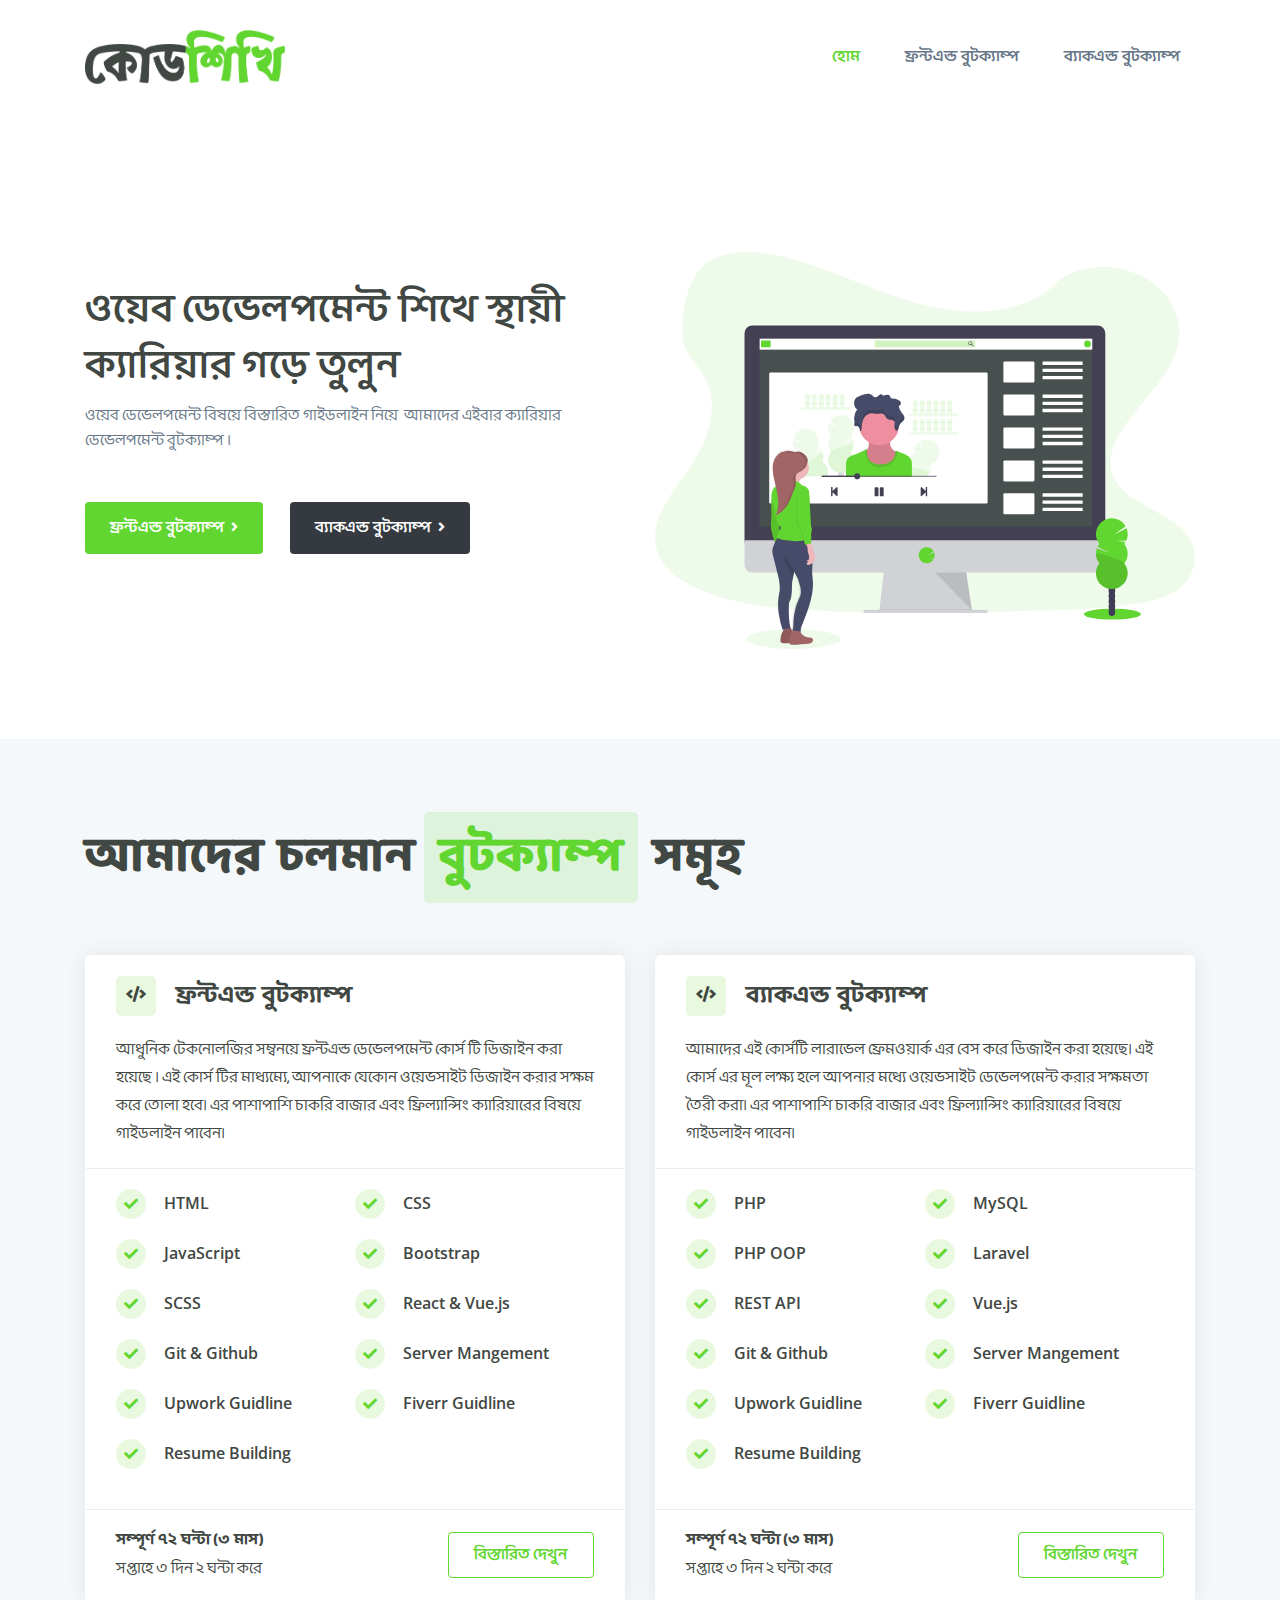
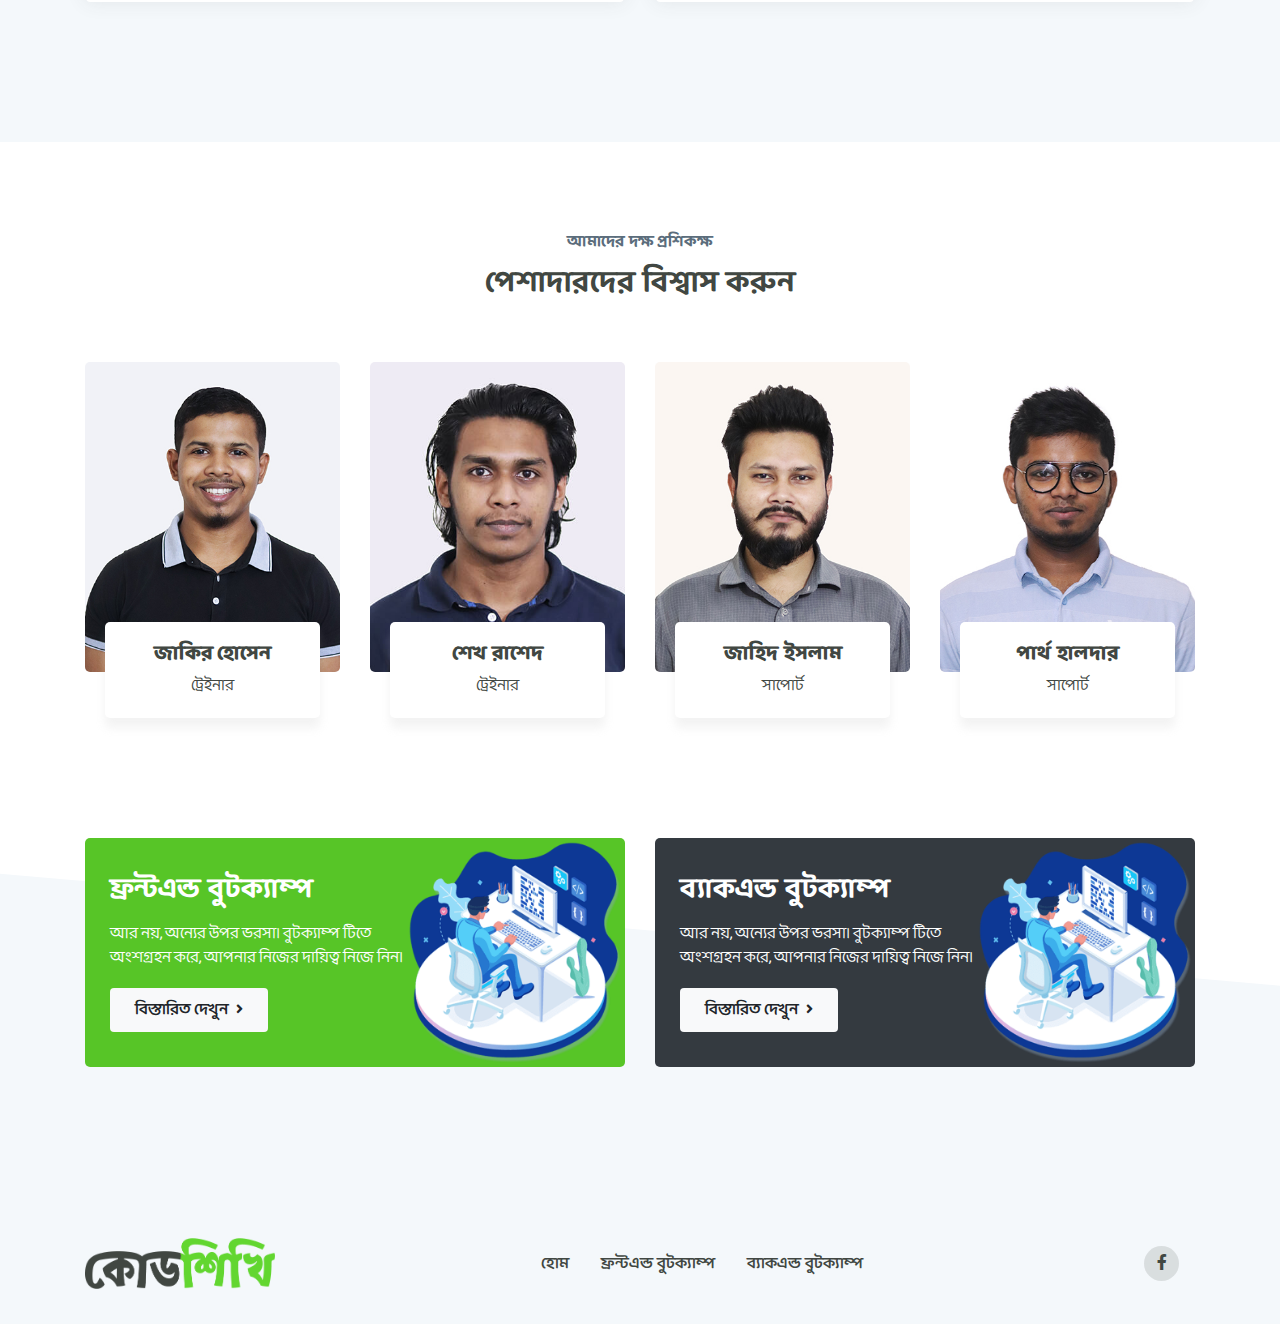
==== index.html @ a8622613 "fix footer and features section resposive" ====
<!DOCTYPE html>
<html lang="en">

<head>
    <meta charset="UTF-8">
    <meta name="viewport" content="width=device-width, initial-scale=1.0">
    <title> কোডশিখি - ক্যারিয়ার ডেভেলপমেন্ট বুটক্যাম্প </title>
    <!-- Fontawesome -->
    <link rel="stylesheet" href="assets/css/all.min.css">
    <!-- Bootstrap -->
    <link rel="stylesheet" href="assets/css/bootstrap.min.css">
    <!-- Main css -->
    <link rel="stylesheet" href="assets/css/main.css">
</head>

<body>
    <!-- header section start  -->
    <header class="header">
        <div class="container">
            <div class="row align-items-center">
                <div class="col-xl-12">
                    <nav class="navbar navbar-expand-lg navbar-light">
                        <a class="navbar-brand" href="index.html"><img src="assets/images/logo.png" alt="logo"></a>
                        <button class="navbar-toggler" type="button" data-toggle="collapse"
                            data-target="#navbarSupportedContent" aria-controls="navbarSupportedContent"
                            aria-expanded="false" aria-label="Toggle navigation">
                            <span class="navbar-toggler-icon"></span>
                        </button>

                        <div class="collapse navbar-collapse" id="navbarSupportedContent">
                            <ul class="navbar-nav nav ml-auto">
                                <li class="nav-item">
                                    <a class="nav-link active" href="index.html">হোম
                                    </a>
                                </li>
                                <li class="nav-item">
                                    <a class="nav-link" href="frontend-bootcamp.html">ফ্রন্টএন্ড বুটক্যাম্প</a>
                                </li>
                                <li class="nav-item">
                                    <a class="nav-link" href="backend-bootcamp.html">ব্যাকএন্ড বুটক্যাম্প</a>
                                </li>
                            </ul>
                        </div>
                    </nav>
                </div>
            </nav>
        </div>
    </header>
    <!-- header section end  -->

    <!-- banner section start  -->
    <section class="banner">
        <div class="container">
            <div class="row align-items-center">
                <div class="col-md-6  order-2 order-md-0">
                    <div class="banner__content">
                        <h1 class="banner__heading"> ওয়েব ডেভেলপমেন্ট শিখে স্থায়ী ক্যারিয়ার গড়ে তুলুন </h1>
                        <p class="banner__pra">
                            ওয়েব ডেভেলপমেন্ট বিষয়ে বিস্তারিত গাইডলাইন নিয়ে ‍ আমাদের ‍এইবার ক্যারিয়ার ডেভেলপমেন্ট
                            বুটক্যাম্প ।
                        </p>
                        <div class="banner__button mt-5 mb-2">
                            <a class="btn btn-primary btn-wide mr-4 mb-2" href="frontend-bootcamp.html">ফ্রন্টএন্ড বুটক্যাম্প <i class="fas fa-angle-right fa-sm ml-1"></i></a>
                            <a class="btn btn-dark btn-wide mb-2" href="backend-bootcamp.html"> ব্যাকএন্ড বুটক্যাম্প <i class="fas fa-angle-right fa-sm ml-1"></i></a>
                        </div>
                        <!-- <span class="banner__small">Start free trial. * No credit card required.</span> -->
                    </div>
                </div>
                <div class="col-md-6 order-1 order-md-0">
                    <div class="banner__image mt-5">
                        <img src="assets/images/banner.svg" alt="Bannr_image" class=" img-fluid">
                    </div>
                </div>
            </div>
        </div>
    </section>
    <!-- banner section end  -->

    <!-- Bootcamps section start -->
    <section class="bootcamp bg-light-gray">
        <div class="container">
            <div class="row">
                <div class="col-12">
                    <div class="section____info">
                        <h2 class="heading-title">আমাদের চলমান <span>বুটক্যাম্প</span> সমূহ</h2>
                    </div>
                </div>
            </div>
            <div class="row">
                <div class="col-12 col-sm-12 col-md-6">
                    <div class="bootcamp-block">
                        <div class="header">
                            <div class="title">
                                <div class="icon"> <i class="fas fa-code"></i> </div>
                                <p>ফ্রন্টএন্ড বুটক্যাম্প </p>
                            </div>
                            <p> আধুনিক টেকনোলজির সম্বনয়ে ফ্রন্টএন্ড ডেভেলপমেন্ট কোর্স টি ডিজাইন করা হয়েছে । এই কোর্স টির মাধ্যম্যে,  আপনাকে যেকোন ওয়েভসাইট ডিজাইন করার সক্ষম করে তোলা হবে। এর পাশাপাশি চাকরি বাজার এবং ফ্রিল্যান্সিং ক্যারিয়ারের বিষয়ে গাইডলাইন পাবেন।  </p>
                        </div>
                        <div class="body">
                            <!-- <p class="headline"> আপনি যা যা শিখবেন </p> -->
                            <ul class="check-list">
                                <li>
                                    <i class="fas fa-check"></i>
                                    <p> HTML </p>
                                </li>
                                <li>
                                    <i class="fas fa-check"></i>
                                    <p> CSS </p>
                                </li>
                                <li>
                                    <i class="fas fa-check"></i>
                                    <p> JavaScript </p>
                                </li>
                                <li>
                                    <i class="fas fa-check"></i>
                                    <p> Bootstrap </p>
                                </li>
                                <li>
                                    <i class="fas fa-check"></i>
                                    <p> SCSS </p>
                                </li>
                                <li>
                                    <i class="fas fa-check"></i>
                                    <p> React & Vue.js </p>
                                </li>
                                <li>
                                    <i class="fas fa-check"></i>
                                    <p> Git & Github </p>
                                </li>
                                <li>
                                    <i class="fas fa-check"></i>
                                    <p> Server Mangement </p>
                                </li>
                                <li>
                                    <i class="fas fa-check"></i>
                                    <p> Upwork Guidline </p>
                                </li>
                                <li>
                                    <i class="fas fa-check"></i>
                                    <p> Fiverr Guidline </p>
                                </li>
                                <li>
                                    <i class="fas fa-check"></i>
                                    <p> Resume Building </p>
                                </li>
                            </ul>
                        </div>
                        <div class="footer">
                            <div class="info">
                                <h5>সম্পূর্ণ ৭২ ঘন্টা (৩ মাস)</h5>
                                <p>সপ্তাহে ৩ দিন ২ ঘন্টা করে</p>
                            </div>
                            <a class="btn btn-primary btn-outline-primary" href="frontend-bootcamp.html"> বিস্তারিত দেখুন </a>
                        </div>
                    </div>
                </div>
                <div class="col-12 col-sm-12 col-md-6">
                    <div class="bootcamp-block">
                        <div class="header">
                            <div class="title">
                                <div class="icon"> <i class="fas fa-code"></i> </div>
                                <p> ব্যাকএন্ড বুটক্যাম্প </p>
                            </div>
                            <p> আমাদের এই কোর্সটি লারাভেল ফ্রেমওয়ার্ক এর বেস করে ডিজাইন করা হয়েছে। এই কোর্স এর মূল লক্ষ্য হলে আপনার মধ্যে ওয়েভসাইট ডেভেলপমেন্ট করার সক্ষমতা তৈরী করা। এর পাশাপাশি চাকরি বাজার এবং ফ্রিল্যান্সিং ক্যারিয়ারের বিষয়ে গাইডলাইন পাবেন। </p>
                        </div>
                        <div class="body">
                            <!-- <p class="headline"> আপনি যা যা শিখবেন </p> -->
                            <ul class="check-list">
                                <li>
                                    <i class="fas fa-check"></i>
                                    <p> PHP </p>
                                </li>
                                <li>
                                    <i class="fas fa-check"></i>
                                    <p> MySQL </p>
                                </li>
                                <li>
                                    <i class="fas fa-check"></i>
                                    <p> PHP OOP </p>
                                </li>
                                <li>
                                    <i class="fas fa-check"></i>
                                    <p> Laravel </p>
                                </li>
                                <li>
                                    <i class="fas fa-check"></i>
                                    <p> REST API </p>
                                </li>
                                <li>
                                    <i class="fas fa-check"></i>
                                    <p> Vue.js </p>
                                </li>
                                <li>
                                    <i class="fas fa-check"></i>
                                    <p> Git & Github </p>
                                </li>
                                <li>
                                    <i class="fas fa-check"></i>
                                    <p> Server Mangement </p>
                                </li>
                                <li>
                                    <i class="fas fa-check"></i>
                                    <p> Upwork Guidline </p>
                                </li>
                                <li>
                                    <i class="fas fa-check"></i>
                                    <p> Fiverr Guidline </p>
                                </li>
                                <li>
                                    <i class="fas fa-check"></i>
                                    <p> Resume Building </p>
                                </li>
                            </ul>
                        </div>
                        <div class="footer">
                            <div class="info">
                                <h5>সম্পূর্ণ ৭২ ঘন্টা (৩ মাস)</h5>
                                <p>সপ্তাহে ৩ দিন ২ ঘন্টা করে</p>
                            </div>
                            <a class="btn btn-primary btn-outline-primary" href="backend-bootcamp.html"> বিস্তারিত দেখুন </a>
                        </div>
                    </div>
                </div>
            </div>
        </div>
    </section>
    <!-- Bootcamps section end -->

    <!-- Trainer section start -->
    <section class="trainer">
        <div class="container ">
            <div class="row">
                <div class="col-12">
                    <div class="trainer-title text-center">
                        <h6> আমাদের দক্ষ প্রশিকক্ষ</h6>
                        <h4> পেশাদারদের বিশ্বাস করুন </h4>
                    </div>
                </div>
            </div>
            <div class="row">
                <div class="col-12 col-sm-6 col-md-6 col-lg-3">
                    <div class="trainer-area">
                        <div class="trainer-area__image">
                            <img src="assets/images/team/Zakir.jpg" alt="trainer" class="img-fluid">
                        </div>
                        <div class="trainer-area__info text-center">
                            <h5>জাকির হোসেন</h5>
                            <p>ট্রেইনার</p>
                        </div>
                    </div>
                </div>
                <div class="col-12 col-sm-6 col-md-6 col-lg-3">
                    <div class="trainer-area">
                        <div class="trainer-area__image">
                            <img src="assets/images/team/Rashed.jpg" alt="trainer" class="img-fluid">
                        </div>
                        <div class="trainer-area__info text-center">
                            <h5>শেখ রাশেদ</h5>
                            <p>ট্রেইনার</p>
                        </div>
                    </div>
                </div>
                <div class="col-12 col-sm-6 col-md-6 col-lg-3">
                    <div class="trainer-area">
                        <div class="trainer-area__image">
                            <img src="assets/images/team/jahid.jpg" alt="support" class="img-fluid">
                        </div>
                        <div class="trainer-area__info text-center">
                            <h5>জাহিদ ইসলাম</h5>
                            <p>সাপোর্ট</p>
                        </div>
                    </div>
                </div>
                <div class="col-12 col-sm-6 col-md-6 col-lg-3">
                    <div class="trainer-area">
                        <div class="trainer-area__image">
                            <img src="assets/images/team/Partho.jpg" alt="support" class="img-fluid">
                        </div>
                        <div class="trainer-area__info text-center">
                            <h5>পার্থ হালদার</h5>
                            <p>সাপোর্ট</p>
                        </div>
                    </div>
                </div>
            </div>
        </div>
    </section>
    <!-- Trainer section end -->
    
    <div class="skew-shape bg-light-gray">
        <!-- call to action section start -->
        <section class="call-action absolute p-0">
            <div class="container ">
                <div class="row">
                    <div class="col-lg-6">
                        <div class="call-to-action bg-primary" style="background-image: url(assets/images/call.png);">
                            <div class="call-to-action__title">
                                <h4> ফ্রন্টএন্ড বুটক্যাম্প </h4>
                            </div>
                            <div class="call-to-action__text">
                                <p> আর নয়, অন্যের উপর ভরসা। বুটক্যাম্প টিতে অংশগ্রহন করে, আপনার নিজের দায়িত্ব নিজে নিন। </p>
                            </div>
                            <div class="call-to-action__button">
                                <a href="#" class="btn btn-light"> বিস্তারিত দেখুন
                                    <i class="fas fa-angle-right fa-sm ml-1"></i>
                                </a>
                            </div>
                        </div>
                    </div>
                    <div class="col-lg-6">
                        <div class="call-to-action bg-dark"
                            style="background-image: url(assets/images/call.png);">
                            <div class="call-to-action__title">
                                <h4>ব্যাকএন্ড বুটক্যাম্প</h4>
                            </div>
                            <div class="call-to-action__text">
                                <p> আর নয়, অন্যের উপর ভরসা। বুটক্যাম্প টিতে অংশগ্রহন করে, আপনার নিজের দায়িত্ব নিজে নিন। </p>
                            </div>
                            <div class="call-to-action__button">
                                <a href="#" class="btn btn-light">বিস্তারিত দেখুন
                                    <i class="fas fa-angle-right fa-sm ml-1"></i>
                                </a>
                            </div>
                        </div>
                    </div>
                </div>
            </div>
        </section>
        <!-- call to action section end -->

        <!-- footer section start -->
        <footer class="footer pt-400">
            <div class="container">
                <!-- start from here  -->
                <div class="d-flex justify-content-between align-items-center">
                    <!-- logo goes here -->
                    <div class="footer__logo">
                        <img src="assets/images/logo.png" alt="logo" class="img-fluid">
                    </div>
                    <!-- FOOTER MENU GOES HERE -->
                    <ul class="footer__menues mb-0">
                        <li><a href="index.html"> হোম </a></li>
                        <li><a href="frontend-bootcamp.html"> ফ্রন্টএন্ড বুটক্যাম্প </a> </li>
                        <li><a href="backend-bootcamp.html"> ব্যাকএন্ড বুটক্যাম্প </a> </li>
                    </ul>
                    <ul class="footer__social-icon ml-0">
                        <li><a href="#"><i class="fab fa-facebook-f"></i></a></li>
                    </ul>
                </div>
            </div>
        </footer>
        <!-- footer section end -->
    </div>

    <!-- All js Goes here -->
    <script src="assets/js/jquery-3.5.1.slim.min.js"></script>
    <script src="assets/js/popper.min.js"></script>
    <script src="assets/js/bootstrap.min.js"></script>
    <script src="assets/js/app.js"></script>
</body>

</html>
---- assets/css/main.css ----
@import url("https://fonts.googleapis.com/css2?family=Baloo+Da+2:wght@400;500;600;700;800&family=Open+Sans:wght@400;600;700;800&display=swap");
* {
  margin: 0;
  padding: 0;
  -webkit-box-sizing: border-box;
          box-sizing: border-box;
}

ul,
ol,
dl {
  list-style: none;
  margin: 0;
}

a, a:hover, a:active, a:focus {
  text-decoration: none;
}

button, button:hover,
.btn:hover,
input:hover, button:active,
.btn:active,
input:active, button:focus,
.btn:focus,
input:focus,
.btn,
input {
  border: none;
  outline: none;
  -webkit-box-shadow: none;
          box-shadow: none;
}

article,
aside,
details,
figcaption,
figure,
footer,
header,
hgroup,
menu,
nav,
section {
  display: block;
}

/**
 * 1. Remove the bottom border in Chrome 57- and Firefox 39-.
 * 2. Add the correct text decoration in Chrome, Edge, IE, Opera, and Safari.
 */
abbr[title] {
  border-bottom: none;
  /* 1 */
  text-decoration: underline;
  /* 2 */
  -webkit-text-decoration: underline dotted;
          text-decoration: underline dotted;
  /* 2 */
}

/*
 * Remove the text shadow on text selections (opinionated).
 * 1. Restore the coloring undone by defining the text shadow (opinionated).
 */
::-moz-selection {
  background-color: #b3d4fc;
  /* 1 */
  color: #000000;
  /* 1 */
  text-shadow: none;
}

::selection {
  background-color: #b3d4fc;
  /* 1 */
  color: #000000;
  /* 1 */
  text-shadow: none;
}

body {
  font-family: 'Baloo Da 2', cursive;
  font-weight: 400;
  color: #414742;
}

a, a:hover, a:active, a:focus {
  display: inline-block;
  -webkit-transition: color 0.2s linear;
  transition: color 0.2s linear;
}

section {
  padding: 90px 0px;
}

section,
footer {
  padding: 90px 0px;
}

.btn-primary {
  background-color: #62d630 !important;
}

.btn-outline-primary {
  background-color: transparent !important;
  border: 1px solid #62d630 !important;
  color: #62d630 !important;
}

.btn-outline-primary:hover {
  background-color: #62d630 !important;
  color: #414742 !important;
}

.btn {
  padding: 10px 25px;
  font-weight: 600;
}

ul.check-list li {
  display: -webkit-box;
  display: -ms-flexbox;
  display: flex;
  -webkit-box-align: center;
      -ms-flex-align: center;
          align-items: center;
  margin-bottom: 20px;
}

ul.check-list li i {
  font-size: 14px;
  width: 30px;
  height: 30px;
  color: #62d630;
  background: rgba(55, 125, 255, 0.1);
  background-color: rgba(98, 214, 48, 0.15);
  border-radius: 50%;
  text-align: center;
  line-height: 30px;
}

ul.check-list li p {
  color: #414742;
  font-size: 16px;
  font-weight: 600;
  line-height: 1.6;
  margin-left: 18px;
  margin-bottom: 0;
}

.bg-dark {
  background-color: #414742;
}

.bg-primary {
  background-color: #57c527 !important;
}

.bg-gray {
  background-color: #e5e7eb !important;
}

.bg-light-gray {
  background-color: #F4F8FB !important;
}

.text-color {
  color: #10b981 !important;
}

.bg-color {
  background-color: #34d399 !important;
}

.transform-y50 {
  -webkit-transform: translateY(50%);
          transform: translateY(50%);
}

.icon-box {
  margin-bottom: 10px;
}

.icon-box i {
  font-size: 18px;
  width: 50px;
  height: 50px;
  color: #62d630;
  background: rgba(55, 125, 255, 0.1);
  background-color: rgba(98, 214, 48, 0.15);
  border-radius: 50%;
  text-align: center;
  line-height: 50px;
}

.btn-primary {
  color: #fff;
  background-color: #377dff;
}

.btn-primary:hover {
  -webkit-box-shadow: 0 5px 10px 0px rgba(65, 71, 66, 0.2);
          box-shadow: 0 5px 10px 0px rgba(65, 71, 66, 0.2);
}

/* ====  Responsive Css will be go here ==== */
/* === For Small Device ( 0px - 767px) == */
/* === For Extra small Device ( 320px - 575px) == */
/* === For Medium Device ( 768px - 1023px) == */
/* === For Large Device ( 1024px - 1200px) == */
.navbar {
  padding: 25px 0;
}

.navbar-brand img {
  width: 200px;
}

.nav-item .active {
  color: #62d630 !important;
}

.nav-link {
  padding-right: 15px !important;
  padding-left: 15px !important;
  font-size: 16px;
  color: #677788 !important;
  font-weight: 600;
  text-transform: capitalize;
}

.nav-link:hover {
  color: #62d630 !important;
}

.nav li {
  margin-left: 15px;
}

/* === For Small Device ( 0px - 767px) == */
@media (max-width: 767px) {
  .navbar-collapse {
    background-color: #f8f9fa;
    padding: 20px 0;
  }
  .nav li {
    padding: 8px 0;
  }
}

.banner__heading {
  font-weight: 600;
  line-height: 1.4;
  color: #414742;
}

.banner__pra {
  font-size: 16px;
  color: #677788;
  line-height: 1.6;
}

.banner__button .btn-wide {
  min-width: 10rem;
  padding-top: 14px;
  padding-bottom: 14px;
}

.banner__button .btn-link {
  font-weight: 600;
  color: #62d630;
}

.banner__button .btn-link:hover {
  color: #414742;
  text-decoration: none;
}

.banner__small {
  color: #677788;
  font-size: 14px;
}

.section_title {
  font-size: 48px;
  font-weight: 800;
  padding-bottom: 60px;
}

.section_title span {
  background-color: #f3ffee;
  border-radius: 5px;
  padding: 5px 15px;
  text-transform: lowercase;
  color: #62d630;
}

.bootcamp__packages {
  border: 0px;
  -webkit-box-shadow: 0px 2px 8px 0px rgba(0, 0, 0, 0.356);
          box-shadow: 0px 2px 8px 0px rgba(0, 0, 0, 0.356);
}

.bootcamp__top {
  text-align: center;
}

.bootcamp_course-title {
  text-align: left;
  font-size: 26px;
  font-weight: 700;
}

.bootcamp__begin-date-info h2 {
  font-size: 18px;
  font-weight: 800;
  text-transform: capitalize;
  padding-bottom: 30px;
}

.bootcamp__begin-date-info h2 .time {
  background-color: #62d630;
  color: #fff;
  padding: 8px;
  font-size: 12px;
}

.bootcamp__begin-date-info h2 .bootcamp_begin {
  background-color: #f39233;
  color: #fff;
  padding: 8px;
  font-size: 12px;
}

.bootcamp__bottom {
  border-top: 2px solid #62d630;
  padding-top: 16px;
}

@media (max-width: 1024px) {
  .bootcamp__packages {
    margin-bottom: 30px !important;
  }
}

/* === For Small Device ( 0px - 767px) == */
@media (max-width: 767px) {
  .section_title {
    font-size: 26px;
    line-height: 26px;
  }
}

/* === For Extra small Device ( 320px - 575px) == */
@media (min-width: 320px) and (max-width: 575px) {
  .section_title {
    font-size: 18px;
    line-height: 18px;
  }
}

/* === For Medium Device ( 768px - 1023px) == */
/* === For Large Device ( 1024px - 1200px) == */
section.bootcamp .heading-title {
  font-size: 48px;
  font-weight: 800;
  padding-bottom: 60px;
}

section.bootcamp .heading-title span {
  background-color: rgba(98, 214, 48, 0.15);
  border-radius: 5px;
  padding: 5px 15px;
  text-transform: lowercase;
  color: #62d630;
}

.bootcamp-block {
  border: 1px solid #fff;
  border-radius: 5px;
  margin-bottom: 50px;
  background-color: white;
  -webkit-box-shadow: 0 0 20px rgba(65, 71, 66, 0.1);
          box-shadow: 0 0 20px rgba(65, 71, 66, 0.1);
}

.bootcamp-block .header {
  padding: 20px 30px;
}

.bootcamp-block .header .title {
  display: -webkit-box;
  display: -ms-flexbox;
  display: flex;
  -webkit-box-align: center;
      -ms-flex-align: center;
          align-items: center;
  margin-bottom: 20px;
}

.bootcamp-block .header .title .icon {
  height: 40px;
  width: 40px;
  line-height: 40px;
  background-color: rgba(98, 214, 48, 0.15);
  text-align: center;
  margin-right: 20px;
  border-radius: 5px;
}

.bootcamp-block .header .title p {
  font-size: 24px;
  margin-bottom: 0;
  color: #414742;
  font-weight: bolder;
}

.bootcamp-block .header p {
  color: #414742;
  line-height: 28px;
  margin-bottom: 0;
}

.bootcamp-block .body {
  border-top: 1px solid #ececec;
  padding: 20px 30px;
}

.bootcamp-block .body .headline {
  font-weight: bolder;
  font-size: 20px;
  margin-bottom: 20px;
}

.bootcamp-block .body ul.check-list {
  display: -webkit-box;
  display: -ms-flexbox;
  display: flex;
  -ms-flex-wrap: wrap;
      flex-wrap: wrap;
}

.bootcamp-block .body .check-list {
  margin-bottom: 0;
}

.bootcamp-block .body .check-list li {
  width: 50%;
}

.bootcamp-block .body .check-list li p {
  font-family: 'Open Sans', sans-serif;
}

.bootcamp-block .footer {
  border-top: 1px solid #ececec;
  padding: 20px 30px;
  display: -webkit-box;
  display: -ms-flexbox;
  display: flex;
  -webkit-box-pack: justify;
      -ms-flex-pack: justify;
          justify-content: space-between;
  -webkit-box-align: center;
      -ms-flex-align: center;
          align-items: center;
}

.bootcamp-block .footer .info h5 {
  font-size: 16px;
  font-weight: bold;
  color: #414742;
}

.bootcamp-block .footer .info p {
  margin-bottom: 0;
  font-size: 16px;
  color: rgab(#414742, 0.5);
}

.bootcamp-skew__30 {
  -webkit-transform: perspective(300px) rotateY(-5deg) translateX(20px);
          transform: perspective(300px) rotateY(-5deg) translateX(20px);
}

.trainer-title {
  margin-bottom: 60px;
}

.trainer-title h6 {
  color: #5b6d7c;
  font-weight: bold;
  text-transform: uppercase;
  margin-bottom: 15px;
}

.trainer-title h4 {
  color: #414742;
  font-weight: bold;
  font-size: 30px;
}

.trainer-area {
  max-width: 450px;
  margin: auto;
  margin-bottom: 30px;
}

.trainer-area__image {
  border-radius: 5px;
  overflow: hidden;
}

.trainer-area__image img {
  -webkit-transition: 0.3s all linear;
  transition: 0.3s all linear;
  height: 310px;
  width: 100%;
  -o-object-fit: cover;
     object-fit: cover;
}

.trainer-area__info {
  padding: 20px 0px;
  border-radius: 5px;
  position: relative;
  margin: -50px 20px 0px;
  z-index: 1;
  background-color: #ffffff;
  -webkit-box-shadow: 0px 10px 10px rgba(195, 195, 195, 0.2);
          box-shadow: 0px 10px 10px rgba(195, 195, 195, 0.2);
}

.trainer-area__info h5 {
  font-size: 20px;
  font-weight: 900;
  color: #414742;
}

.trainer-area__info p {
  font-size: 16px;
  color: #414742;
  margin-bottom: 0 !important;
}

.trainer-area:hover .trainer-area__image img {
  -webkit-transform: rotate(5deg) scale(1.1);
          transform: rotate(5deg) scale(1.1);
}

/* === For Small Device ( 0px - 767px) == */
@media (max-width: 767px) {
  .trainer-area {
    margin-bottom: 30px;
  }
}

.call-to-action {
  padding: 35px 0px 35px 25px;
  background-position: right;
  background-repeat: no-repeat;
  background-size: contain;
  border-radius: 5px;
  margin-bottom: 30px;
}

.call-to-action__title {
  color: #fff;
}

.call-to-action__title h4 {
  font-weight: 700;
  font-size: 28px;
}

.call-to-action__text {
  margin: 15px 0px 18px;
  color: #fff;
  max-width: 300px;
}

.call-to-action__text p {
  font-size: 16px;
}

/* === For Extra small Device ( 320px - 575px) == */
/* === For Medium Device ( 768px - 1023px) == */
/* === For Large Device ( 1024px - 1200px) == */
.go {
  color: #fff;
}

.go .section__info {
  text-align: center !important;
  margin-bottom: 60px;
}

.go .section__info .section_title {
  margin-bottom: 0;
  padding-bottom: 12px;
  line-height: 32px;
}

.go .section__info .section_title span {
  background-color: transparent;
  color: #fff;
}

.go .section__info .section_brief {
  font-size: 16px;
  font-weight: 600;
  width: 50%;
  margin: auto;
  color: #bbbbbb;
}

.go__box-content {
  margin: 30px 0px;
}

.go_icon {
  font-size: 18px;
}

.go_title {
  font-size: 22px;
  font-weight: 600;
  margin: 12px 0px;
}

.go_brief {
  font-size: 18px;
  line-height: 32px;
  color: rgba(255, 255, 255, 0.75);
  font-weight: 500;
}

.go__btns {
  display: -webkit-box;
  display: -ms-flexbox;
  display: flex;
  -webkit-box-pack: center;
      -ms-flex-pack: center;
          justify-content: center;
  -webkit-box-align: center;
      -ms-flex-align: center;
          align-items: center;
}

.go__btns li:nth-child(2) {
  padding: 0px 18px;
}

.go__btns li:nth-child(2) a {
  color: rgba(221, 221, 221, 0.63);
}

/* ====  Responsive Css will be go here ==== */
/* === For Small Device ( 0px - 767px) == */
@media (max-width: 767px) {
  .section_title {
    font-size: 28px;
  }
  .section_brief {
    width: 100% !important;
  }
  .go__btns {
    -webkit-box-orient: vertical;
    -webkit-box-direction: normal;
        -ms-flex-direction: column;
            flex-direction: column;
  }
}

.syllabus #accordion .card {
  max-width: 750px;
  margin: auto;
}

.syllabus #accordion .card-header .btn {
  display: -webkit-box;
  display: -ms-flexbox;
  display: flex;
  -webkit-box-pack: justify;
      -ms-flex-pack: justify;
          justify-content: space-between;
  color: #414742;
}

.syllabus #accordion .card-header .btn:hover {
  text-decoration: none;
}

.syllabus #accordion .card-header .btn.collapsed i {
  -webkit-transform: rotate(-90deg);
          transform: rotate(-90deg);
}

.syllabus #accordion .card-header .btn i {
  -webkit-transform: rotate(90deg);
          transform: rotate(90deg);
  -webkit-transition: all 0.3s linear;
  transition: all 0.3s linear;
  margin-right: 15px;
}

.syllabus #accordion .card-header .btn .left {
  font-size: 18px;
  line-height: 28px;
}

.syllabus #accordion .card-header .btn .right {
  font-size: 14px;
  line-height: 24px;
  font-weight: 600;
}

.syllabus #accordion .card-body {
  padding: 1.25rem 35px;
  margin: 0px 25px;
}

.syllabus #accordion .card__course-syllabus-item {
  display: -webkit-box;
  display: -ms-flexbox;
  display: flex;
  -webkit-box-pack: justify;
      -ms-flex-pack: justify;
          justify-content: space-between;
  margin: 16px 0px;
}

.syllabus #accordion .card__preview {
  font-size: 16px;
  font-weight: 400;
}

.toggle {
  margin-bottom: 10px;
}

.toggle.active .header {
  border-bottom: 0;
  border-bottom-left-radius: 0;
  border-bottom-right-radius: 0;
  border-color: #414742;
}

.toggle.active .content {
  display: block;
  border-color: #414742;
}

.toggle .header {
  display: -webkit-box;
  display: -ms-flexbox;
  display: flex;
  -webkit-box-pack: justify;
      -ms-flex-pack: justify;
          justify-content: space-between;
  -webkit-box-align: center;
      -ms-flex-align: center;
          align-items: center;
  border: 1px solid rgba(65, 71, 66, 0.2);
  padding: 10px 30px;
  border-radius: 5px;
  cursor: pointer;
}

.toggle .header .lecture-count {
  margin-bottom: 0;
}

.toggle .header .icon-group .text {
  font-weight: 700;
}

.toggle .content {
  padding: 20px 30px;
  border: 1px solid rgba(65, 71, 66, 0.2);
  border-bottom-left-radius: 5px;
  border-bottom-right-radius: 5px;
  display: none;
}

.toggle .content .class {
  display: -webkit-box;
  display: -ms-flexbox;
  display: flex;
  -webkit-box-pack: justify;
      -ms-flex-pack: justify;
          justify-content: space-between;
  -webkit-box-align: center;
      -ms-flex-align: center;
          align-items: center;
  margin-bottom: 5px;
}

.toggle .content .class .count {
  color: rgba(65, 71, 66, 0.8);
}

.toggle .content .class .icon-group i {
  color: rgba(65, 71, 66, 0.8);
}

.toggle .content .class .icon-group .text {
  color: rgba(65, 71, 66, 0.8);
  font-weight: 400;
}

.toggle .icon-group {
  display: -webkit-box;
  display: -ms-flexbox;
  display: flex;
  -webkit-box-align: center;
      -ms-flex-align: center;
          align-items: center;
}

.toggle .icon-group i {
  margin-right: 10px;
}

.toggle .icon-group .text {
  display: inline-block;
  margin-bottom: 0;
  font-weight: 700;
}

.toggle p {
  margin-bottom: 0;
}

.theme--White {
  --backgroundColor: #fff;
  --linkColor: var(--accentColor);
  --linkHoverColor: #0a2540;
  --buttonColor: var(--accentColor);
  --buttonHoverColor: #0a2540;
  --buttonDisabledColor: #cfd7df;
  --buttonDisabledOpacity: 0.7;
  --knockoutColor: #fff;
  --knockoutDisabledColor: #8898aa;
  --guideSolidColor: rgba(66, 71, 112, 0.06);
  --guideDashedColor: rgba(66, 71, 112, 0.09);
  --titleColor: #0a2540;
  --textColor: #425466;
  --inputBackground: #f1f4f7;
  --inputPlaceholderColor: #acb9c5;
  --inputTextColor: #0a2540;
  --annotationColor: #8c9eb1;
  --maskFadeColor: rgba(0, 0, 0, 0.4);
  --navColor: #0a2540;
  --navHoverColor: #0a2540;
  --navHoverOpacity: 0.6;
  --footerColor: #0a2540;
  --cardBorderColor: #cbd6e0;
  --cardBackground: #fff;
  --subcardBackground: #f6f9fc;
  --tableIconColor: #8c9eb1;
  --stripeAccentWhite: #fff;
  --stripeAccentLight: #e3e7ec;
  --stripeAccentDark: #0a2540;
  --bulletColor: #cfd7df;
  --footnoteTextColor: #4d5b78;
  --disclaimerTextColor: #707f98;
}

.faq-area__text {
  margin-bottom: 55px;
}

.faq-area__text h5 {
  margin-bottom: 15px;
  color: #1C1D1F;
  font-weight: 700;
  font-size: 22px;
}

.faq-area__text p {
  color: #677987;
  font-size: 18px;
  font-weight: 500;
  line-height: 28px;
}

.got-question {
  background-color: #62d630;
  padding: 30px;
  border-radius: 5px;
  background-image: url(../images/shape/004-comments.svg);
  background-position: 3%;
  background-repeat: no-repeat;
  background-size: contain;
}

.got-question__info {
  color: #ffffff;
  padding-left: 250px;
}

.got-question__info h5 {
  font-weight: 700;
  font-size: 22px;
  margin-bottom: 0px;
}

.got-question__info p {
  font-size: 16px;
  color: rgba(255, 255, 255, 0.75);
  margin-bottom: 0px;
  white-space: nowrap;
  padding: 8px 0px;
}

@media (min-width: 768px) and (max-width: 991px) {
  .got-question__info {
    padding-left: 118px;
  }
}

@media (min-width: 576px) and (max-width: 767px) {
  .got-question {
    -ms-flex-wrap: wrap;
        flex-wrap: wrap;
    background-position: top left;
    background-size: 150px;
  }
  .got-question__info {
    padding-left: 0px;
    padding-top: 115px;
    margin: 0px auto 20px;
  }
  .got-question .btn {
    margin: 0 auto;
  }
}

@media (max-width: 575px) {
  .got-question {
    -ms-flex-wrap: wrap;
        flex-wrap: wrap;
    background-position: top left;
    background-size: 150px;
  }
  .got-question__info {
    padding-left: 0px;
    padding-top: 130px;
    margin-bottom: 20px;
  }
  .got-question .btn {
    margin: 0 auto;
  }
  .got-question__info h5 {
    text-align: center;
  }
  .got-question__info p {
    white-space: normal;
    text-align: center;
    margin-top: 15px;
  }
}

.footer {
  padding: 35px 0px;
}

.footer__logo img {
  max-width: 190px;
}

.footer__menues {
  display: -webkit-box;
  display: -ms-flexbox;
  display: flex;
  -webkit-box-pack: center;
      -ms-flex-pack: center;
          justify-content: center;
}

.footer__menues li {
  margin: 0px 16px;
}

.footer__menues li a {
  font-size: 16px;
  line-height: 24px;
  color: #414742;
  font-weight: 600;
  text-transform: capitalize;
}

.footer__menues li a:hover {
  color: #62d630;
}

.footer__social-icon {
  display: -webkit-box;
  display: -ms-flexbox;
  display: flex;
  margin-left: auto;
  -webkit-box-pack: end;
      -ms-flex-pack: end;
          justify-content: flex-end;
}

.footer__social-icon li {
  margin: 0px 16px;
}

.footer__social-icon li a {
  background-color: rgba(65, 71, 66, 0.15);
  width: 35px;
  height: 35px;
  line-height: 35px;
  border-radius: 50%;
  text-align: center;
  color: #414742;
}

.footer__social-icon li a:hover {
  color: white;
  background-color: #62d630;
}

/* ====  Responsive Css will be go here ==== */
@media (max-width: 991px) {
  .footer {
    padding-bottom: 12px;
  }
  .footer .row {
    text-align: center;
  }
  .footer__menues {
    padding: 12px 0px;
  }
  .footer__social-icon {
    -webkit-box-pack: center;
        -ms-flex-pack: center;
            justify-content: center;
  }
}

.skew-shape {
  position: relative;
  overflow: hidden;
}

.skew-shape .footer {
  padding-top: 250px;
}

.skew-shape .footer.pt-400 {
  padding-top: 400px;
}

.skew-shape .absolute {
  position: absolute;
  width: 100%;
  z-index: 11;
  top: 0;
  left: 0;
}

.skew-shape::after {
  position: absolute;
  top: -100px;
  left: 0;
  content: '';
  width: calc(100% + 200px);
  height: 200px;
  background-color: white;
  -webkit-transform: rotate(5deg);
          transform: rotate(5deg);
  z-index: 1;
}

.subbanner {
  background-size: cover;
  background-repeat: no-repeat;
  background-position: top center;
  position: relative;
  z-index: 1;
  padding: 64px 0;
}

.subbanner .btn-pill {
  padding: 5px 14px;
  border-radius: 20px;
  font-size: 12px;
}

.subbanner .btn-success {
  color: #fff;
  background-color: #00c9a7;
  border-color: #00c9a7;
}

.subbanner .btn-success:hover {
  background-color: #00c9a7;
  border-color: #00c9a7;
}

.subbanner__header {
  font-weight: 700;
  color: #414742;
  line-height: 1.2;
}

.subbanner__pra {
  color: #677788;
  line-height: 1.6;
  max-width: 750px;
}

.subbanner .avatar img {
  width: 30px;
  height: 30px;
  -o-object-fit: cover;
     object-fit: cover;
  border-radius: 50%;
}

.subbanner__wonner {
  color: #677788;
}

.subbanner .link-underline {
  color: #677788;
  -webkit-transition: .3s !important;
  transition: .3s !important;
  font-weight: 600;
  border-bottom: 1px dotted #677788;
}

.subbanner .link-underline:hover {
  color: #0052ea;
  border-color: #0052ea;
}

/* ====  Responsive Css will be go here ==== */
/* === For Large Device ( 1024px - 1200px) == */
/* === For Medium Device ( 768px - 1023px) == */
/* === For Small Device ( 0px - 767px) == */
@media (max-width: 767px) {
  .skew-shape .footer {
    padding-top: 360px;
  }
}

/* === For Extra small Device ( 320px - 575px) == */
@media (min-width: 320px) and (max-width: 575px) {
  .skew-shape .footer {
    padding-top: 450px;
  }
}

.w-80 {
  width: 80%;
  margin: 0 auto;
}

.features__section {
  max-width: 60%;
  margin: auto;
  margin-bottom: 80px;
}

.features__section span {
  font-size: 14px;
  color: #676767;
  font-weight: 600;
}

.features__section h2 {
  font-weight: 700;
  line-height: 1.4;
  color: #414742;
}

.padding {
  padding: 0 110px;
}

.featurescard {
  max-width: 81%;
  border: 0;
  -webkit-box-shadow: 0px 12px 15px rgba(140, 152, 164, 0.1);
          box-shadow: 0px 12px 15px rgba(140, 152, 164, 0.1);
}

.featurescard .card-body {
  padding: 24px;
}

.featurescard .card-body .card-image img {
  width: 40px;
}

.featurescard .card-body h3 {
  font-size: 24px;
  font-weight: 700;
  line-height: 1.6;
}

.featurescard .card-body p {
  font-size: 16px;
  font-weight: normal;
  color: #677788;
  line-height: 1.6;
  max-width: 99%;
}

.dot-shape img {
  position: absolute;
  right: 0;
  top: 0;
  z-index: -1;
  width: 57%;
}

/* ====  Responsive Css will be go here ==== */
/* === For Small Device ( 0px - 767px) == */
@media (max-width: 767px) {
  .subbanner__header {
    font-size: 28px;
    margin-bottom: 10px;
  }
  .subbanner__pra {
    font-size: 14px;
  }
  .padding {
    padding: 0;
  }
  .features__section {
    max-width: 100%;
  }
  .features__section {
    margin-bottom: 40px;
  }
  .features__section h2 {
    font-size: 28px;
  }
  .featurescard {
    max-width: 100%;
  }
}

/* === For Extra small Device ( 320px - 575px) == */
@media (min-width: 320px) and (max-width: 575px) {
  .padding {
    padding: 0;
  }
  .features__section {
    max-width: 100%;
  }
}

/* === For Medium Device ( 768px - 1023px) == */
@media (min-width: 768px) and (max-width: 991px) {
  .padding {
    padding: 0;
  }
  .features__section {
    max-width: 100%;
  }
  .featurescard {
    max-width: 100%;
  }
  .bootcamp-skew__30 {
    -webkit-transform: perspective(0px) rotateY(0deg) translateX(0px);
            transform: perspective(0px) rotateY(0deg) translateX(0px);
  }
}

/* === For Large Device ( 1024px - 1200px) == */
.platform {
  margin: auto;
}

.platform__broder {
  border-bottom: 5px solid #1724b5;
  padding-bottom: 20px;
}

.platform__heading-text {
  margin: auto;
  margin-bottom: 80px;
}

.platform__heading-text p {
  font-size: 18px;
  color: #414742;
  font-weight: 600;
}

.platform__title span {
  font-size: 14px;
  color: #62d630;
  letter-spacing: 2px;
}

.platform__title h3 {
  font-size: 42px;
  font-weight: 700;
  line-height: 1.6;
  color: #414742;
}

.platform__logo {
  text-align: center;
}

.platform__logo img {
  width: 55px;
}

.platform__list {
  width: 100%;
  display: -webkit-box;
  display: -ms-flexbox;
  display: flex;
  -ms-flex-wrap: wrap;
      flex-wrap: wrap;
  -webkit-box-align: center;
      -ms-flex-align: center;
          align-items: center;
  -webkit-box-pack: center;
      -ms-flex-pack: center;
          justify-content: center;
}

.platform__logo {
  width: 30%;
  height: 130px;
  display: -webkit-box;
  display: -ms-flexbox;
  display: flex;
  -webkit-box-pack: center;
      -ms-flex-pack: center;
          justify-content: center;
  -webkit-box-align: center;
      -ms-flex-align: center;
          align-items: center;
  border-bottom: 1px solid #eee;
  border-right: 1px solid #eee;
}

.platform__logo-three, .platform__logo-six, .platform__logo-nine {
  border-right: 0;
}

.platform__logo-seven, .platform__logo-eight, .platform__logo-nine {
  border-bottom: 0;
}

/* ====  Responsive Css will be go here ==== */
/* === For Small Device ( 0px - 767px) == */
/* === For Extra small Device ( 320px - 575px) == */
/* === For Medium Device ( 768px - 1023px) == */
@media (min-width: 768px) and (max-width: 1023px) {
  section.bootcamp .heading-title {
    font-size: 36px;
  }
  .bootcamp-block .body .check-list li {
    width: 100%;
  }
  .bootcamp-block .footer {
    -ms-flex-wrap: wrap;
        flex-wrap: wrap;
  }
}

/* === For Large Device ( 1024px - 1200px) == */
/*# sourceMappingURL=main.css.map */
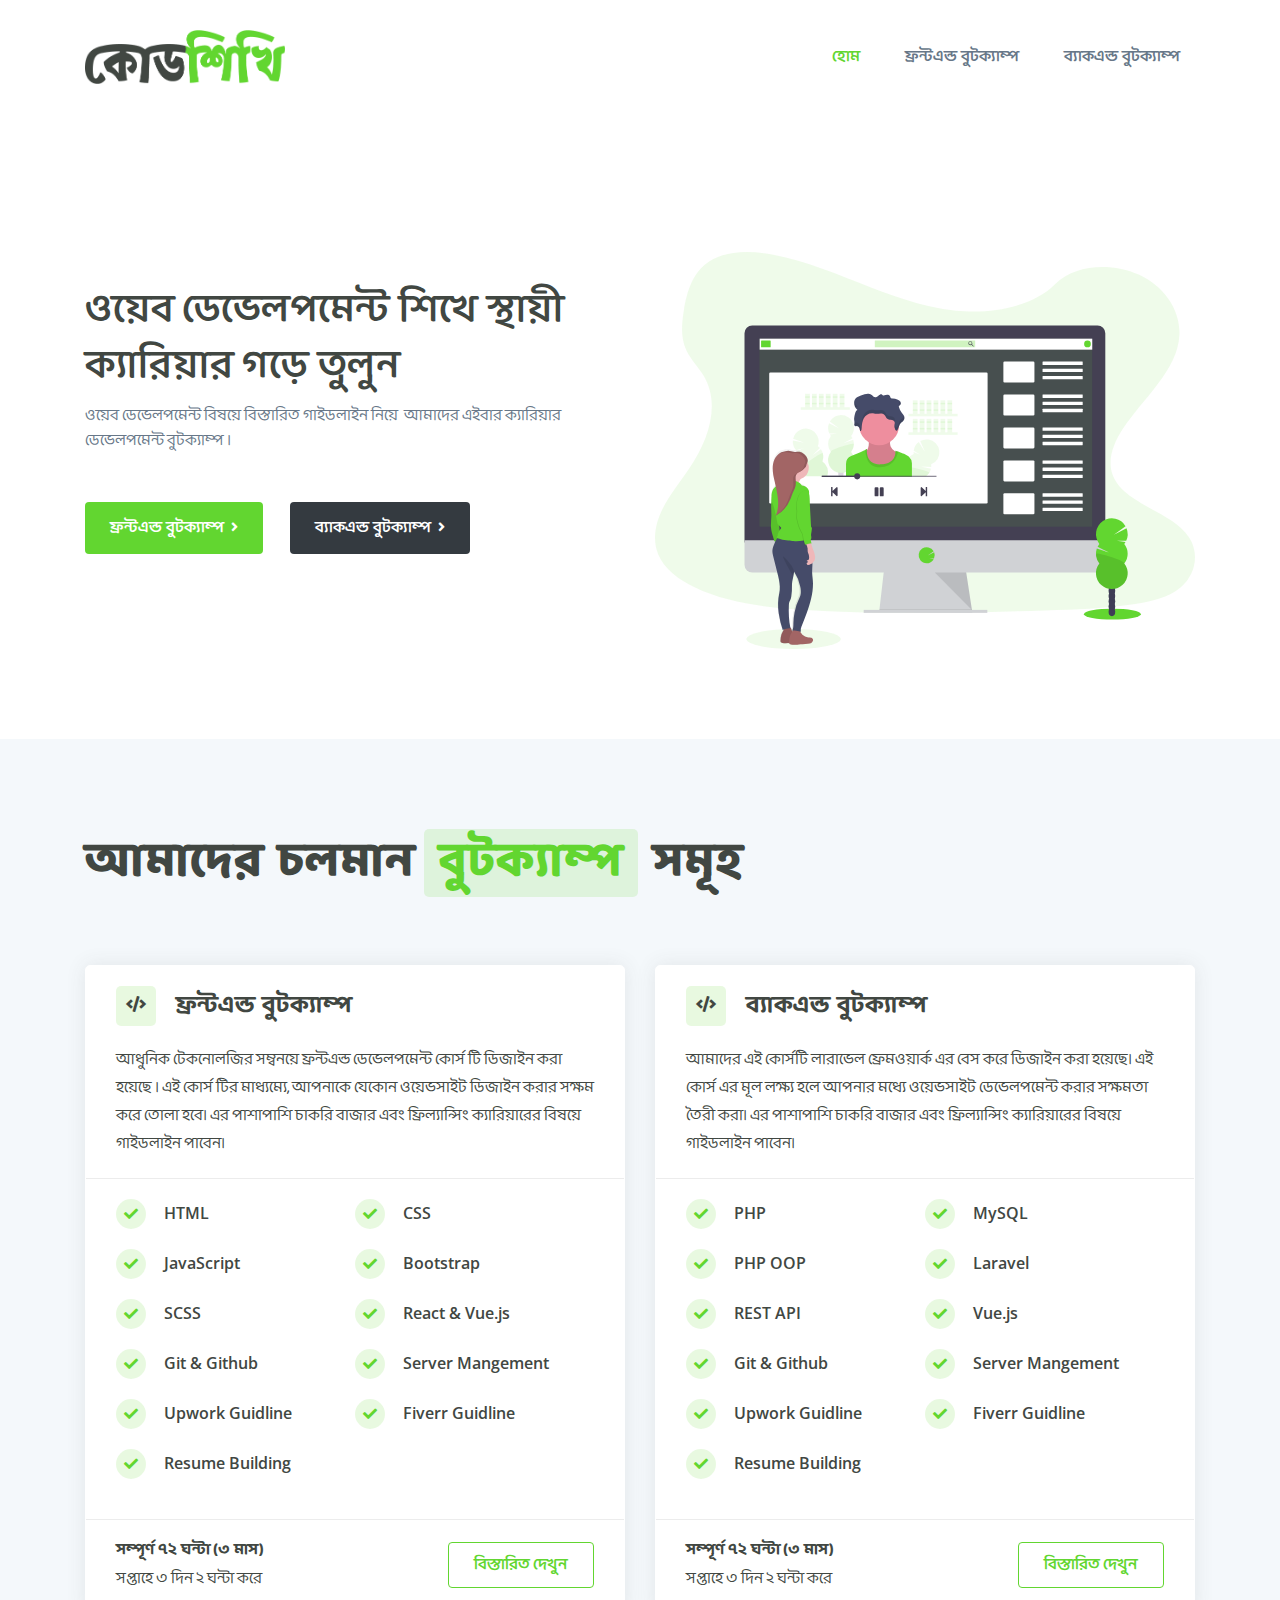
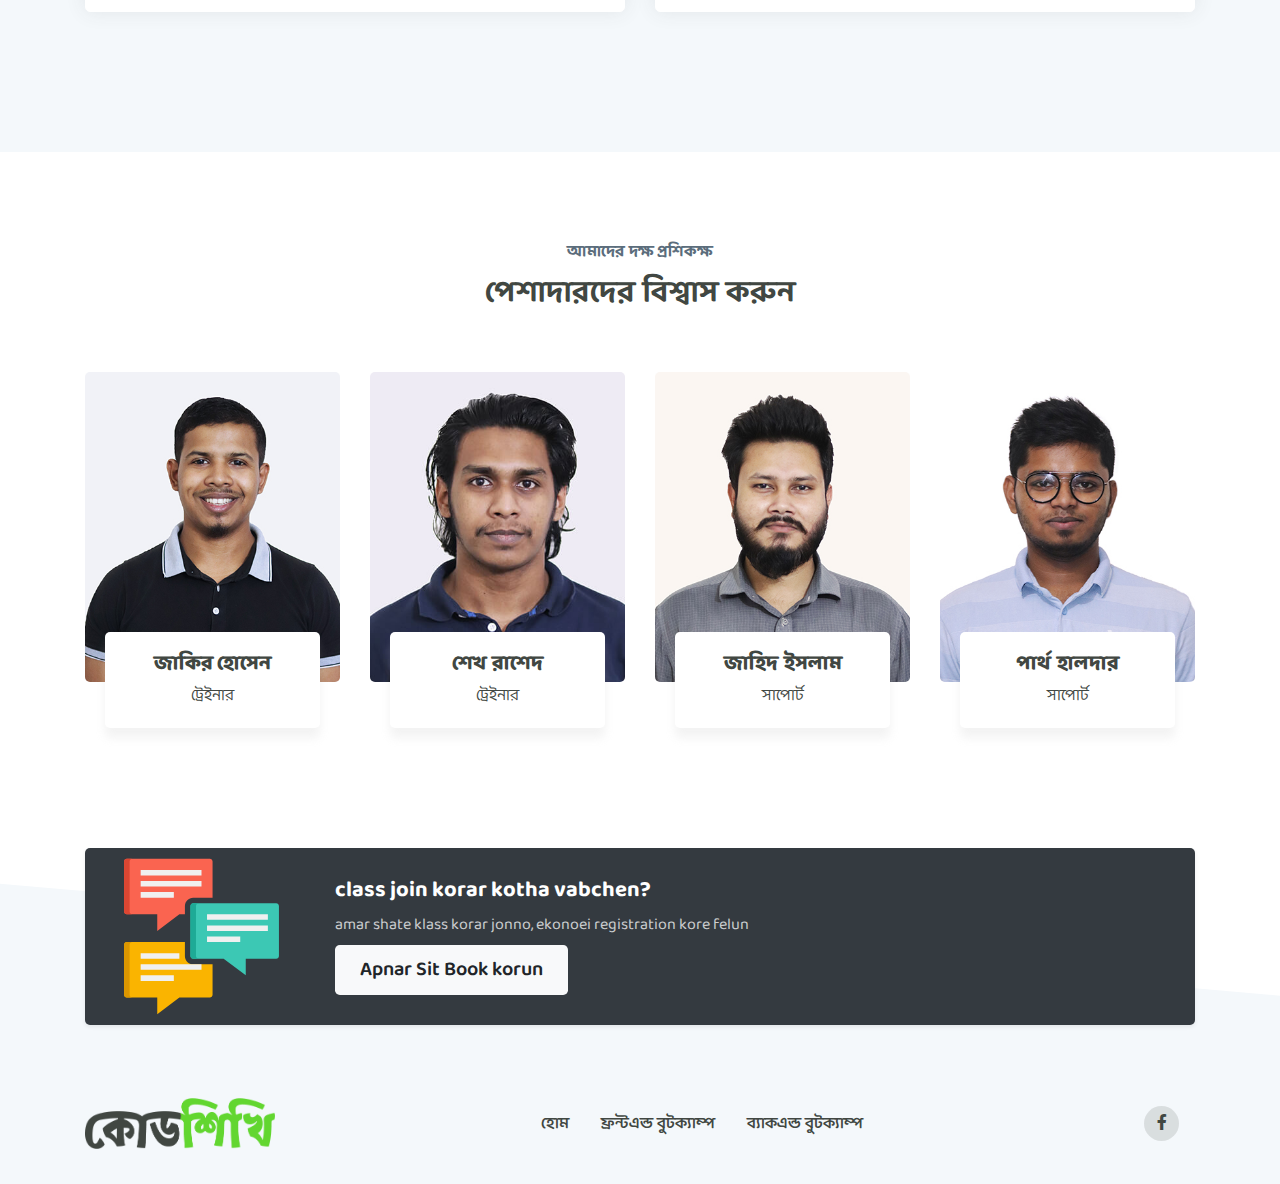
==== commit 9ea58009: "homepage responsive fixing" ====
--- a/index.html
+++ b/index.html
@@ -52,12 +52,13 @@
     <section class="banner">
         <div class="container">
             <div class="row align-items-center">
-                <div class="col-md-6  order-2 order-md-0">
+                <div class="col-md-12 col-lg-6 order-2 order-md-0">
                     <div class="banner__content">
                         <h1 class="banner__heading"> ওয়েব ডেভেলপমেন্ট শিখে স্থায়ী ক্যারিয়ার গড়ে তুলুন </h1>
                         <p class="banner__pra">
                             ওয়েব ডেভেলপমেন্ট বিষয়ে বিস্তারিত গাইডলাইন নিয়ে ‍ আমাদের ‍এইবার ক্যারিয়ার ডেভেলপমেন্ট
                             বুটক্যাম্প ।
+                            <!-- web development er bishops bistarito proshikkon ebong guidline niye amade career development bootcamp -->
                         </p>
                         <div class="banner__button mt-5 mb-2">
                             <a class="btn btn-primary btn-wide mr-4 mb-2" href="frontend-bootcamp.html">ফ্রন্টএন্ড বুটক্যাম্প <i class="fas fa-angle-right fa-sm ml-1"></i></a>
@@ -66,7 +67,7 @@
                         <!-- <span class="banner__small">Start free trial. * No credit card required.</span> -->
                     </div>
                 </div>
-                <div class="col-md-6 order-1 order-md-0">
+                <div class="col-md-12 col-lg-6 order-1 order-md-0">
                     <div class="banner__image mt-5">
                         <img src="assets/images/banner.svg" alt="Bannr_image" class=" img-fluid">
                     </div>
@@ -87,7 +88,7 @@
                 </div>
             </div>
             <div class="row">
-                <div class="col-12 col-sm-12 col-md-6">
+                <div class="col-12 col-sm-12 col-md-12 col-lg-6">
                     <div class="bootcamp-block">
                         <div class="header">
                             <div class="title">
@@ -154,7 +155,7 @@
                         </div>
                     </div>
                 </div>
-                <div class="col-12 col-sm-12 col-md-6">
+                <div class="col-12 col-sm-12 col-md-12 col-lg-6">
                     <div class="bootcamp-block">
                         <div class="header">
                             <div class="title">
@@ -287,52 +288,65 @@
     </section>
     <!-- Trainer section end -->
     
+    <!-- call to action section start -->
+    <!-- <section class="call-action">
+        <div class="container ">
+            <div class="row">
+                <div class="col-lg-6">
+                    <div class="call-to-action bg-primary" style="background-image: url(assets/images/call.png);">
+                        <div class="call-to-action__title">
+                            <h4> ফ্রন্টএন্ড বুটক্যাম্প </h4>
+                        </div>
+                        <div class="call-to-action__text">
+                            <p> আর নয়, অন্যের উপর ভরসা। বুটক্যাম্প টিতে অংশগ্রহন করে, আপনার নিজের দায়িত্ব নিজে নিন। </p>
+                        </div>
+                        <div class="call-to-action__button">
+                            <a href="#" class="btn btn-light"> বিস্তারিত দেখুন
+                                <i class="fas fa-angle-right fa-sm ml-1"></i>
+                            </a>
+                        </div>
+                    </div>
+                </div>
+                <div class="col-lg-6">
+                    <div class="call-to-action bg-dark"
+                        style="background-image: url(assets/images/call.png);">
+                        <div class="call-to-action__title">
+                            <h4>ব্যাকএন্ড বুটক্যাম্প</h4>
+                        </div>
+                        <div class="call-to-action__text">
+                            <p> আর নয়, অন্যের উপর ভরসা। বুটক্যাম্প টিতে অংশগ্রহন করে, আপনার নিজের দায়িত্ব নিজে নিন। </p>
+                        </div>
+                        <div class="call-to-action__button">
+                            <a href="#" class="btn btn-light">বিস্তারিত দেখুন
+                                <i class="fas fa-angle-right fa-sm ml-1"></i>
+                            </a>
+                        </div>
+                    </div>
+                </div>
+            </div>
+        </div>
+    </section> -->
+    <!-- call to action section end -->
     <div class="skew-shape bg-light-gray">
-        <!-- call to action section start -->
-        <section class="call-action absolute p-0">
-            <div class="container ">
-                <div class="row">
-                    <div class="col-lg-6">
-                        <div class="call-to-action bg-primary" style="background-image: url(assets/images/call.png);">
-                            <div class="call-to-action__title">
-                                <h4> ফ্রন্টএন্ড বুটক্যাম্প </h4>
-                            </div>
-                            <div class="call-to-action__text">
-                                <p> আর নয়, অন্যের উপর ভরসা। বুটক্যাম্প টিতে অংশগ্রহন করে, আপনার নিজের দায়িত্ব নিজে নিন। </p>
-                            </div>
-                            <div class="call-to-action__button">
-                                <a href="#" class="btn btn-light"> বিস্তারিত দেখুন
-                                    <i class="fas fa-angle-right fa-sm ml-1"></i>
-                                </a>
-                            </div>
-                        </div>
-                    </div>
-                    <div class="col-lg-6">
-                        <div class="call-to-action bg-dark"
-                            style="background-image: url(assets/images/call.png);">
-                            <div class="call-to-action__title">
-                                <h4>ব্যাকএন্ড বুটক্যাম্প</h4>
-                            </div>
-                            <div class="call-to-action__text">
-                                <p> আর নয়, অন্যের উপর ভরসা। বুটক্যাম্প টিতে অংশগ্রহন করে, আপনার নিজের দায়িত্ব নিজে নিন। </p>
-                            </div>
-                            <div class="call-to-action__button">
-                                <a href="#" class="btn btn-light">বিস্তারিত দেখুন
-                                    <i class="fas fa-angle-right fa-sm ml-1"></i>
-                                </a>
-                            </div>
-                        </div>
-                    </div>
+        <!-- Got Question section Start -->
+        <section class="absolute p-0">
+            <div class="container">
+                <div class="got-question bg-dark shadow-sm">
+                    <div class="got-question__info">
+                        <h5> class join korar kotha vabchen? </h5>
+                        <p> amar shate klass korar jonno, ekonoei registration kore felun </p>
+                    </div>
+                    <a href="#" class="btn btn-light btn-lg">Apnar Sit Book korun</a>
                 </div>
             </div>
         </section>
-        <!-- call to action section end -->
+        <!-- Got Question section End -->
 
         <!-- footer section start -->
-        <footer class="footer pt-400">
+        <footer class="footer">
             <div class="container">
                 <!-- start from here  -->
-                <div class="d-flex justify-content-between align-items-center">
+                <div class="footer-content">
                     <!-- logo goes here -->
                     <div class="footer__logo">
                         <img src="assets/images/logo.png" alt="logo" class="img-fluid">
--- a/assets/css/main.css
+++ b/assets/css/main.css
@@ -285,86 +285,12 @@
   font-size: 14px;
 }
 
-.section_title {
-  font-size: 48px;
-  font-weight: 800;
-  padding-bottom: 60px;
-}
-
-.section_title span {
-  background-color: #f3ffee;
-  border-radius: 5px;
-  padding: 5px 15px;
-  text-transform: lowercase;
-  color: #62d630;
-}
-
-.bootcamp__packages {
-  border: 0px;
-  -webkit-box-shadow: 0px 2px 8px 0px rgba(0, 0, 0, 0.356);
-          box-shadow: 0px 2px 8px 0px rgba(0, 0, 0, 0.356);
-}
-
-.bootcamp__top {
-  text-align: center;
-}
-
-.bootcamp_course-title {
-  text-align: left;
-  font-size: 26px;
-  font-weight: 700;
-}
-
-.bootcamp__begin-date-info h2 {
-  font-size: 18px;
-  font-weight: 800;
-  text-transform: capitalize;
-  padding-bottom: 30px;
-}
-
-.bootcamp__begin-date-info h2 .time {
-  background-color: #62d630;
-  color: #fff;
-  padding: 8px;
-  font-size: 12px;
-}
-
-.bootcamp__begin-date-info h2 .bootcamp_begin {
-  background-color: #f39233;
-  color: #fff;
-  padding: 8px;
-  font-size: 12px;
-}
-
-.bootcamp__bottom {
-  border-top: 2px solid #62d630;
-  padding-top: 16px;
-}
-
-@media (max-width: 1024px) {
-  .bootcamp__packages {
-    margin-bottom: 30px !important;
-  }
-}
-
-/* === For Small Device ( 0px - 767px) == */
 @media (max-width: 767px) {
-  .section_title {
-    font-size: 26px;
-    line-height: 26px;
-  }
-}
-
-/* === For Extra small Device ( 320px - 575px) == */
-@media (min-width: 320px) and (max-width: 575px) {
-  .section_title {
-    font-size: 18px;
-    line-height: 18px;
-  }
-}
-
-/* === For Medium Device ( 768px - 1023px) == */
-/* === For Large Device ( 1024px - 1200px) == */
+  section.banner .banner__image {
+    display: none;
+  }
+}
+
 section.bootcamp .heading-title {
   font-size: 48px;
   font-weight: 800;
@@ -377,6 +303,7 @@
   padding: 5px 15px;
   text-transform: lowercase;
   color: #62d630;
+  display: inline-block;
 }
 
 .bootcamp-block {
@@ -487,6 +414,30 @@
           transform: perspective(300px) rotateY(-5deg) translateX(20px);
 }
 
+@media (max-width: 1024px) {
+  .bootcamp__packages {
+    margin-bottom: 30px !important;
+  }
+}
+
+/* === For Small Device ( 0px - 767px) == */
+@media (max-width: 767px) {
+  section.bootcamp .heading-title {
+    font-size: 40px;
+    text-align: center;
+  }
+}
+
+/* === For Extra small Device ( 320px - 575px) == */
+@media (min-width: 320px) and (max-width: 575px) {
+  .section_title {
+    font-size: 18px;
+    line-height: 18px;
+  }
+}
+
+/* === For Medium Device ( 768px - 1023px) == */
+/* === For Large Device ( 1024px - 1200px) == */
 .trainer-title {
   margin-bottom: 60px;
 }
@@ -892,6 +843,7 @@
 .got-question {
   background-color: #62d630;
   padding: 30px;
+  padding-left: 250px;
   border-radius: 5px;
   background-image: url(../images/shape/004-comments.svg);
   background-position: 3%;
@@ -901,7 +853,6 @@
 
 .got-question__info {
   color: #ffffff;
-  padding-left: 250px;
 }
 
 .got-question__info h5 {
@@ -914,13 +865,13 @@
   font-size: 16px;
   color: rgba(255, 255, 255, 0.75);
   margin-bottom: 0px;
-  white-space: nowrap;
   padding: 8px 0px;
 }
 
 @media (min-width: 768px) and (max-width: 991px) {
-  .got-question__info {
+  .got-question {
     padding-left: 118px;
+    text-align: right;
   }
 }
 
@@ -928,13 +879,11 @@
   .got-question {
     -ms-flex-wrap: wrap;
         flex-wrap: wrap;
-    background-position: top left;
+    background-position: center left;
     background-size: 150px;
   }
-  .got-question__info {
-    padding-left: 0px;
-    padding-top: 115px;
-    margin: 0px auto 20px;
+  .got-question {
+    padding-left: 150px;
   }
   .got-question .btn {
     margin: 0 auto;
@@ -943,26 +892,12 @@
 
 @media (max-width: 575px) {
   .got-question {
-    -ms-flex-wrap: wrap;
-        flex-wrap: wrap;
-    background-position: top left;
-    background-size: 150px;
+    background-image: none;
+    padding: 30px;
+    text-align: center;
   }
   .got-question__info {
-    padding-left: 0px;
-    padding-top: 130px;
-    margin-bottom: 20px;
-  }
-  .got-question .btn {
-    margin: 0 auto;
-  }
-  .got-question__info h5 {
-    text-align: center;
-  }
-  .got-question__info p {
-    white-space: normal;
-    text-align: center;
-    margin-top: 15px;
+    margin-bottom: 10px;
   }
 }
 
@@ -1028,24 +963,19 @@
   background-color: #62d630;
 }
 
+.footer .footer-content {
+  display: -webkit-box;
+  display: -ms-flexbox;
+  display: flex;
+  -webkit-box-pack: justify;
+      -ms-flex-pack: justify;
+          justify-content: space-between;
+  -webkit-box-align: center;
+      -ms-flex-align: center;
+          align-items: center;
+}
+
 /* ====  Responsive Css will be go here ==== */
-@media (max-width: 991px) {
-  .footer {
-    padding-bottom: 12px;
-  }
-  .footer .row {
-    text-align: center;
-  }
-  .footer__menues {
-    padding: 12px 0px;
-  }
-  .footer__social-icon {
-    -webkit-box-pack: center;
-        -ms-flex-pack: center;
-            justify-content: center;
-  }
-}
-
 .skew-shape {
   position: relative;
   overflow: hidden;
@@ -1080,6 +1010,78 @@
   z-index: 1;
 }
 
+@media (max-width: 767px) {
+  .footer-content {
+    -ms-flex-wrap: wrap;
+        flex-wrap: wrap;
+    -webkit-box-pack: center;
+        -ms-flex-pack: center;
+            justify-content: center;
+  }
+  .footer-content .footer__menues {
+    margin-top: 30px;
+    width: 100%;
+  }
+  .footer-content .footer__social-icon {
+    margin-top: 10px;
+  }
+}
+
+@media (max-width: 767px) {
+  .homepage-footer.bg-light-gray {
+    background-color: transparent !important;
+  }
+}
+
+@media (max-width: 991px) {
+  .homepage-footer.bg-light-gray {
+    background-color: transparent !important;
+  }
+  .homepage-footer.skew-shape {
+    overflow: visible;
+    position: unset;
+  }
+  .homepage-footer .call-action {
+    position: unset;
+  }
+}
+
+/* === For Extra small Device ( 320px - 575px) == */
+@media (min-width: 320px) and (max-width: 575px) {
+  .section.bootcamp .heading-title {
+    text-align: center;
+    font-size: 35px;
+  }
+}
+
+/* === For Medium Device ( 768px - 1023px) == */
+@media (min-width: 768px) and (max-width: 991px) {
+  section.bootcamp .heading-title {
+    font-size: 36px;
+  }
+  .bootcamp-block .body .check-list li {
+    width: 100%;
+  }
+  .bootcamp-block .footer {
+    -ms-flex-wrap: wrap;
+        flex-wrap: wrap;
+  }
+  .banner__image {
+    display: none;
+  }
+}
+
+@media (max-width: 767px) {
+  .footer .footer-content {
+    -webkit-box-pack: center;
+        -ms-flex-pack: center;
+            justify-content: center;
+  }
+  .footer-content .footer__social-icon {
+    margin-top: 20px;
+  }
+}
+
 .subbanner {
   background-size: cover;
   background-repeat: no-repeat;
@@ -1147,19 +1149,7 @@
 /* === For Large Device ( 1024px - 1200px) == */
 /* === For Medium Device ( 768px - 1023px) == */
 /* === For Small Device ( 0px - 767px) == */
-@media (max-width: 767px) {
-  .skew-shape .footer {
-    padding-top: 360px;
-  }
-}
-
 /* === For Extra small Device ( 320px - 575px) == */
-@media (min-width: 320px) and (max-width: 575px) {
-  .skew-shape .footer {
-    padding-top: 450px;
-  }
-}
-
 .w-80 {
   width: 80%;
   margin: 0 auto;
@@ -1358,23 +1348,4 @@
 .platform__logo-seven, .platform__logo-eight, .platform__logo-nine {
   border-bottom: 0;
 }
-
-/* ====  Responsive Css will be go here ==== */
-/* === For Small Device ( 0px - 767px) == */
-/* === For Extra small Device ( 320px - 575px) == */
-/* === For Medium Device ( 768px - 1023px) == */
-@media (min-width: 768px) and (max-width: 1023px) {
-  section.bootcamp .heading-title {
-    font-size: 36px;
-  }
-  .bootcamp-block .body .check-list li {
-    width: 100%;
-  }
-  .bootcamp-block .footer {
-    -ms-flex-wrap: wrap;
-        flex-wrap: wrap;
-  }
-}
-
-/* === For Large Device ( 1024px - 1200px) == */
 /*# sourceMappingURL=main.css.map */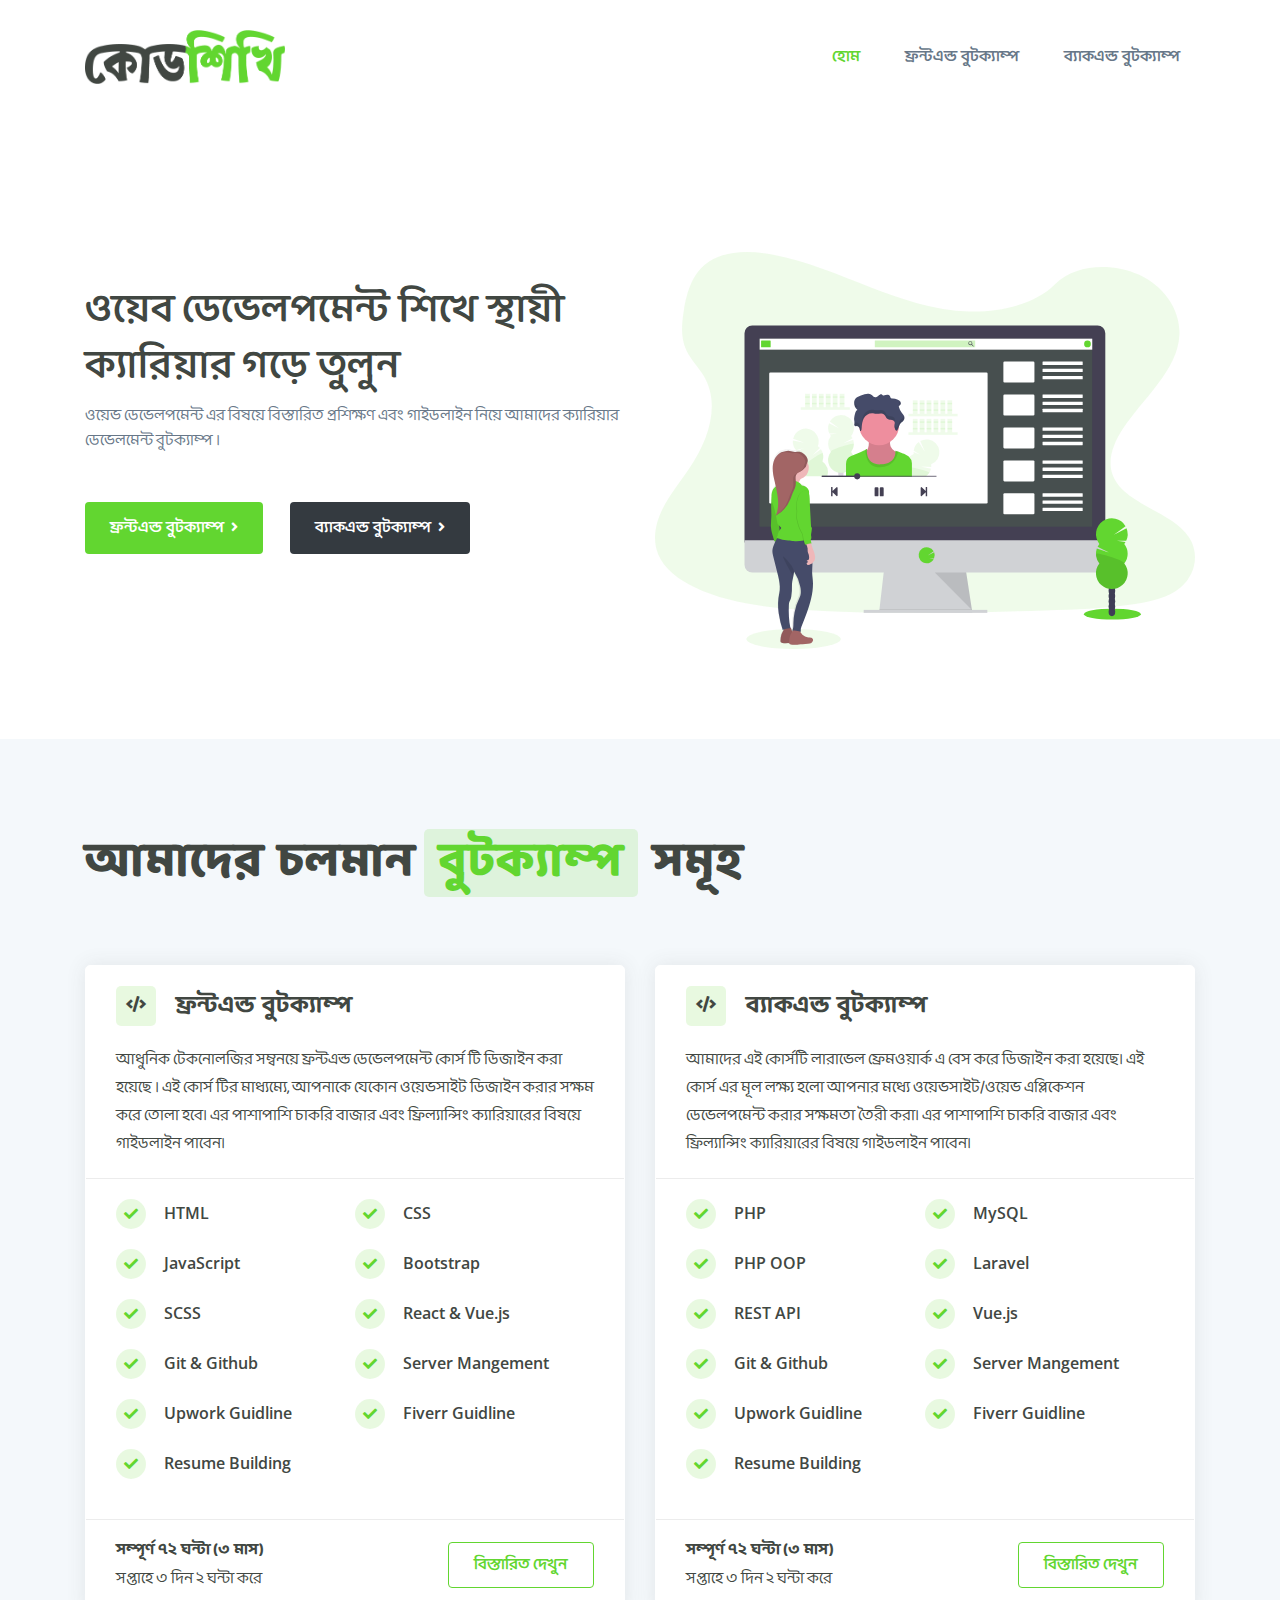
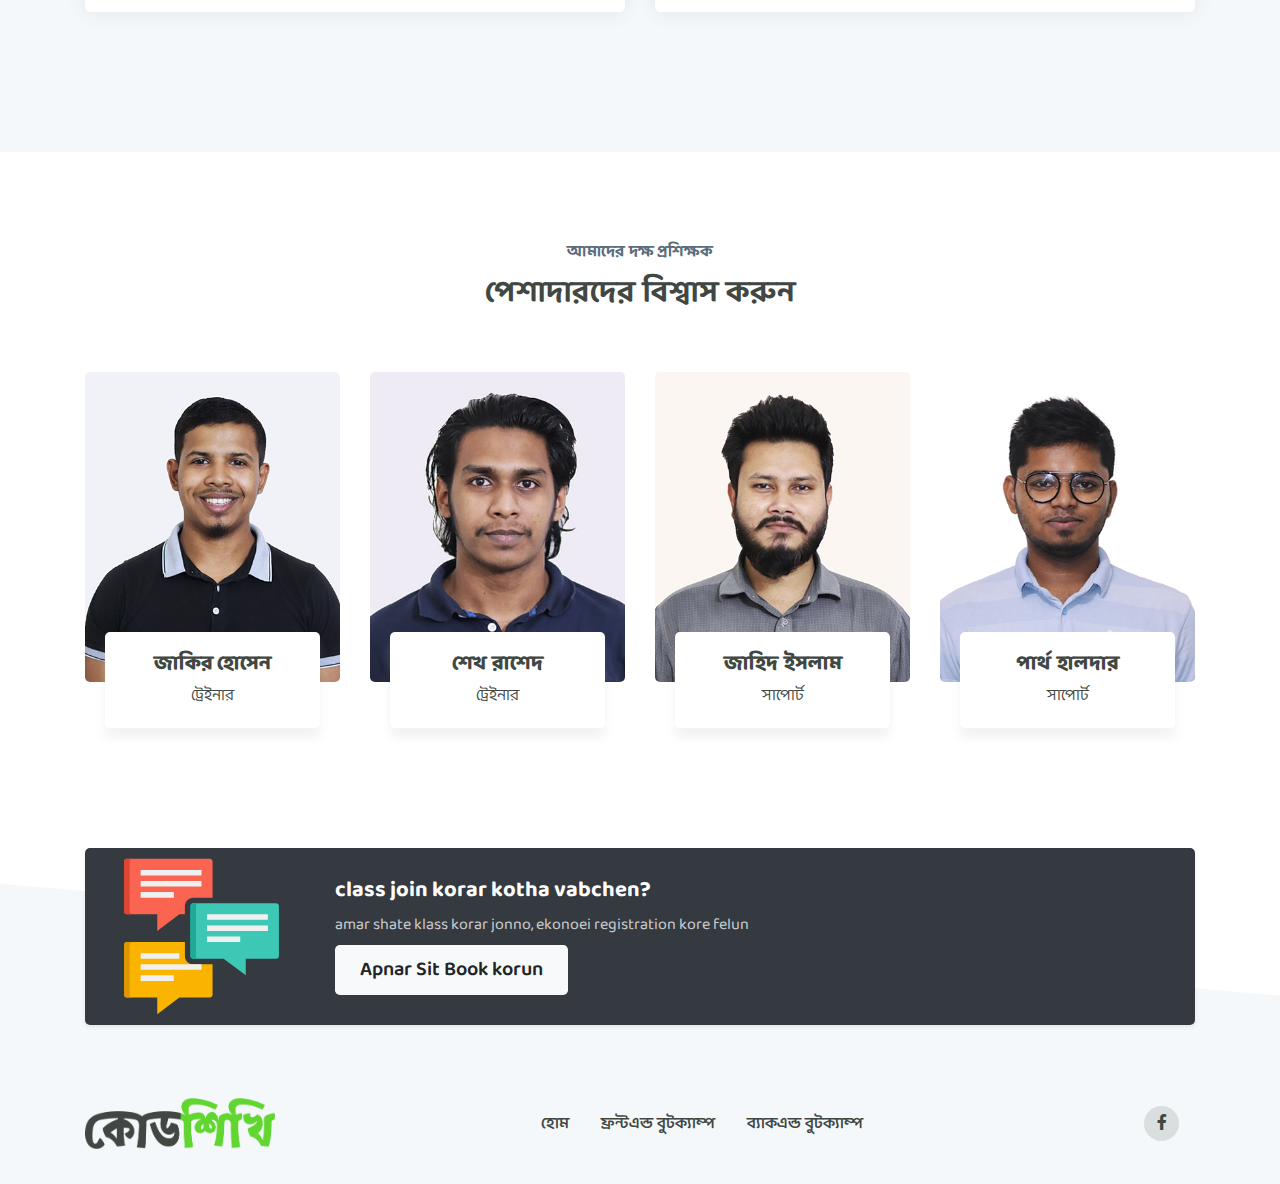
==== commit b3cdec84: "backend bootcamp content updated" ====
--- a/index.html
+++ b/index.html
@@ -56,9 +56,7 @@
                     <div class="banner__content">
                         <h1 class="banner__heading"> ওয়েব ডেভেলপমেন্ট শিখে স্থায়ী ক্যারিয়ার গড়ে তুলুন </h1>
                         <p class="banner__pra">
-                            ওয়েব ডেভেলপমেন্ট বিষয়ে বিস্তারিত গাইডলাইন নিয়ে ‍ আমাদের ‍এইবার ক্যারিয়ার ডেভেলপমেন্ট
-                            বুটক্যাম্প ।
-                            <!-- web development er bishops bistarito proshikkon ebong guidline niye amade career development bootcamp -->
+                            ওয়েভ ডেভেলপমেন্ট এর বিষয়ে বিস্তারিত প্রশিক্ষণ এবং গাইডলাইন নিয়ে আমাদের ক্যারিয়ার ডেভেলমেন্ট বুটক্যাম্প ।
                         </p>
                         <div class="banner__button mt-5 mb-2">
                             <a class="btn btn-primary btn-wide mr-4 mb-2" href="frontend-bootcamp.html">ফ্রন্টএন্ড বুটক্যাম্প <i class="fas fa-angle-right fa-sm ml-1"></i></a>
@@ -162,10 +160,9 @@
                                 <div class="icon"> <i class="fas fa-code"></i> </div>
                                 <p> ব্যাকএন্ড বুটক্যাম্প </p>
                             </div>
-                            <p> আমাদের এই কোর্সটি লারাভেল ফ্রেমওয়ার্ক এর বেস করে ডিজাইন করা হয়েছে। এই কোর্স এর মূল লক্ষ্য হলে আপনার মধ্যে ওয়েভসাইট ডেভেলপমেন্ট করার সক্ষমতা তৈরী করা। এর পাশাপাশি চাকরি বাজার এবং ফ্রিল্যান্সিং ক্যারিয়ারের বিষয়ে গাইডলাইন পাবেন। </p>
+                            <p> আমাদের এই কোর্সটি লারাভেল ফ্রেমওয়ার্ক এ বেস করে ডিজাইন করা হয়েছে। এই কোর্স এর মূল লক্ষ্য হলো আপনার মধ্যে ওয়েভসাইট/ওয়েভ এপ্লিকেশন ডেভেলপমেন্ট করার সক্ষমতা তৈরী করা। এর পাশাপাশি চাকরি বাজার এবং ফ্রিল্যান্সিং ক্যারিয়ারের বিষয়ে গাইডলাইন পাবেন। </p>
                         </div>
                         <div class="body">
-                            <!-- <p class="headline"> আপনি যা যা শিখবেন </p> -->
                             <ul class="check-list">
                                 <li>
                                     <i class="fas fa-check"></i>
@@ -215,8 +212,8 @@
                         </div>
                         <div class="footer">
                             <div class="info">
-                                <h5>সম্পূর্ণ ৭২ ঘন্টা (৩ মাস)</h5>
-                                <p>সপ্তাহে ৩ দিন ২ ঘন্টা করে</p>
+                                <h5> সম্পূর্ণ ৭২ ঘন্টা (৩ মাস) </h5>
+                                <p> সপ্তাহে ৩ দিন ২ ঘন্টা করে </p>
                             </div>
                             <a class="btn btn-primary btn-outline-primary" href="backend-bootcamp.html"> বিস্তারিত দেখুন </a>
                         </div>
@@ -233,7 +230,7 @@
             <div class="row">
                 <div class="col-12">
                     <div class="trainer-title text-center">
-                        <h6> আমাদের দক্ষ প্রশিকক্ষ</h6>
+                        <h6> আমাদের দক্ষ প্রশিক্ষক </h6>
                         <h4> পেশাদারদের বিশ্বাস করুন </h4>
                     </div>
                 </div>
--- a/assets/css/main.css
+++ b/assets/css/main.css
@@ -437,6 +437,13 @@
 }
 
 /* === For Medium Device ( 768px - 1023px) == */
+@media (max-width: 991px) {
+  .bootcamp-block.bootcamp-skew__30 {
+    -webkit-transform: none;
+            transform: none;
+  }
+}
+
 /* === For Large Device ( 1024px - 1200px) == */
 .trainer-title {
   margin-bottom: 60px;
@@ -1268,6 +1275,19 @@
   }
 }
 
+@media (max-width: 991px) {
+  .features .check-list {
+    display: -webkit-box;
+    display: -ms-flexbox;
+    display: flex;
+    -ms-flex-wrap: wrap;
+        flex-wrap: wrap;
+  }
+  .features .check-list li {
+    width: 50%;
+  }
+}
+
 /* === For Large Device ( 1024px - 1200px) == */
 .platform {
   margin: auto;
@@ -1296,9 +1316,6 @@
 }
 
 .platform__title h3 {
-  font-size: 42px;
-  font-weight: 700;
-  line-height: 1.6;
   color: #414742;
 }
 
@@ -1348,4 +1365,10 @@
 .platform__logo-seven, .platform__logo-eight, .platform__logo-nine {
   border-bottom: 0;
 }
+
+@media (max-width: 991px) {
+  .platform__title {
+    text-align: center;
+  }
+}
 /*# sourceMappingURL=main.css.map */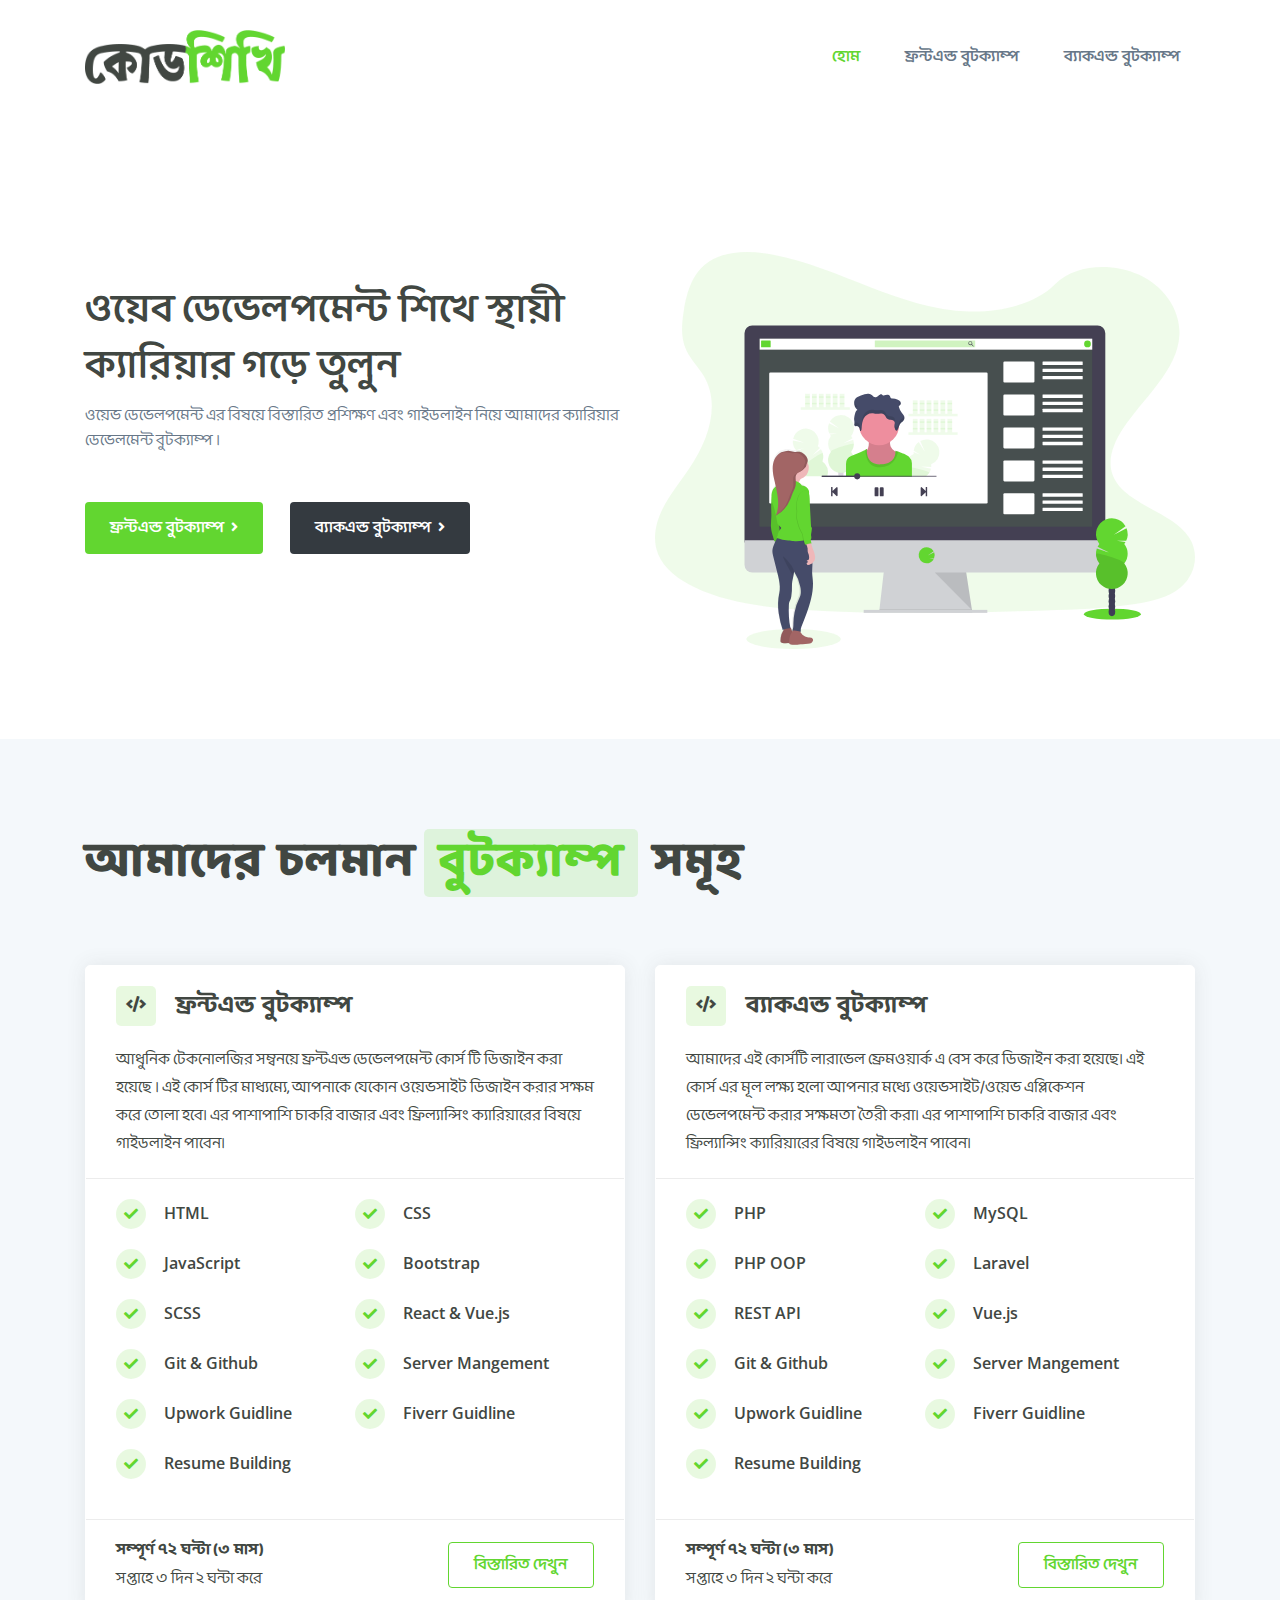
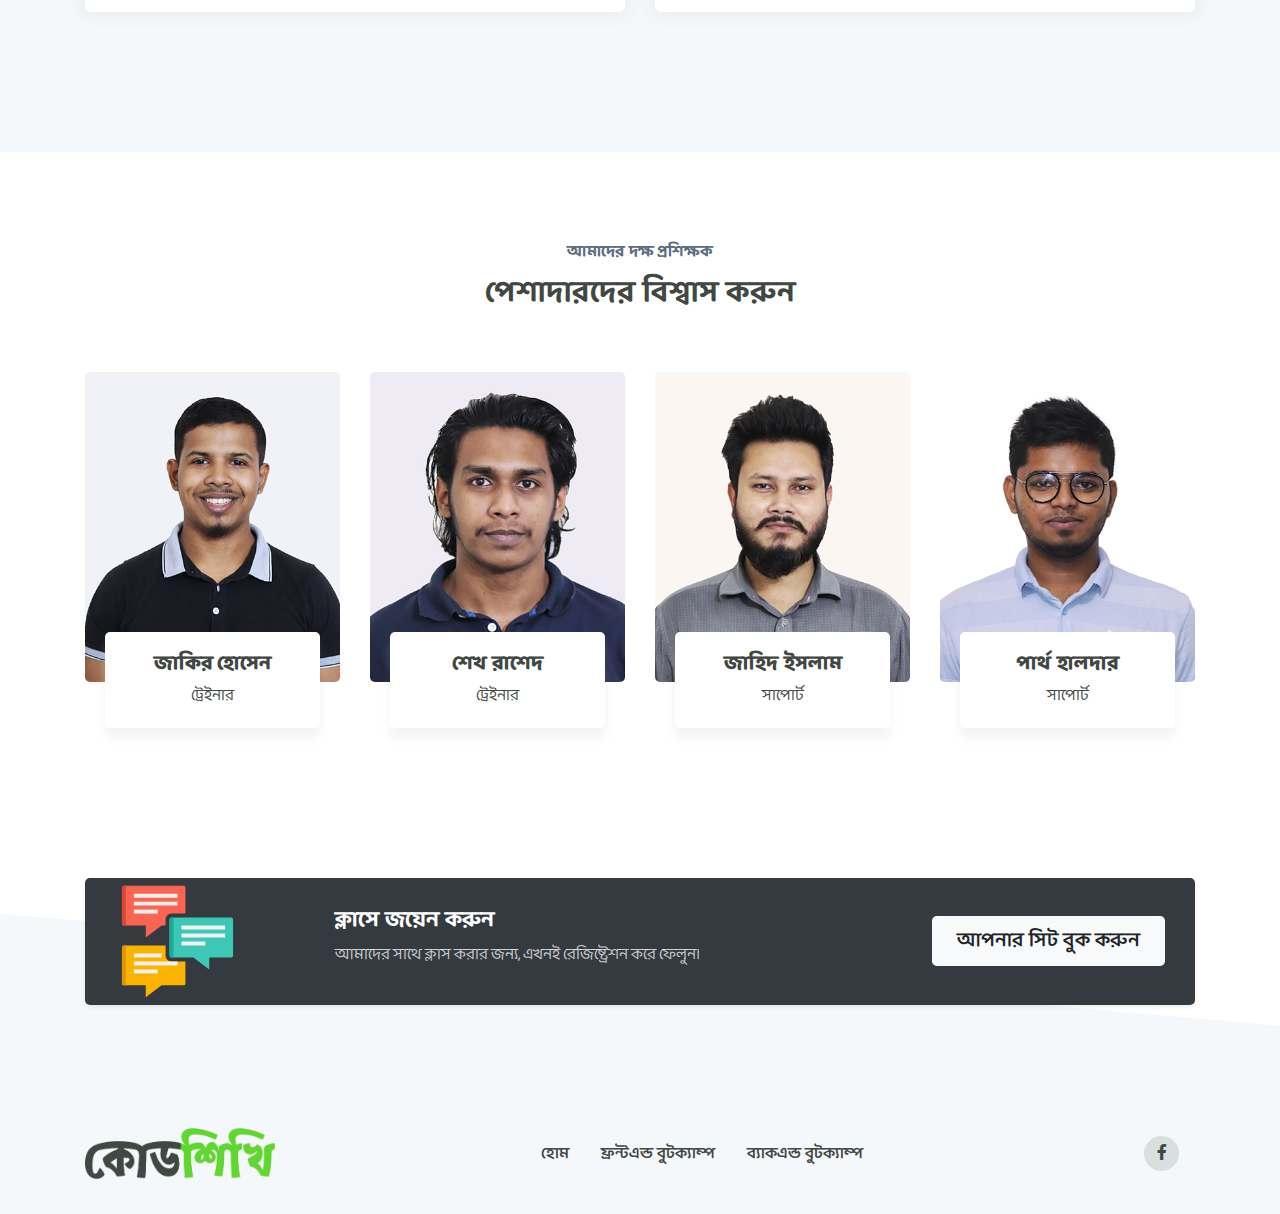
==== commit 1a37a480: "homepage content updated" ====
--- a/index.html
+++ b/index.html
@@ -330,10 +330,10 @@
             <div class="container">
                 <div class="got-question bg-dark shadow-sm">
                     <div class="got-question__info">
-                        <h5> class join korar kotha vabchen? </h5>
-                        <p> amar shate klass korar jonno, ekonoei registration kore felun </p>
-                    </div>
-                    <a href="#" class="btn btn-light btn-lg">Apnar Sit Book korun</a>
+                        <h5> ক্লাসে জয়েন করুন </h5>
+                        <p> আমাদের সাথে ক্লাস করার জন্য, এখনই রেজিষ্ট্রেশন করে ফেলুন। </p>
+                    </div>
+                    <a href="#" class="btn btn-light btn-lg"> আপনার সিট বুক করুন </a>
                 </div>
             </div>
         </section>
--- a/assets/css/main.css
+++ b/assets/css/main.css
@@ -80,6 +80,10 @@
   text-shadow: none;
 }
 
+html {
+  scroll-behavior: smooth;
+}
+
 body {
   font-family: 'Baloo Da 2', cursive;
   font-weight: 400;
@@ -508,6 +512,10 @@
 .trainer-area:hover .trainer-area__image img {
   -webkit-transform: rotate(5deg) scale(1.1);
           transform: rotate(5deg) scale(1.1);
+}
+
+section.trainer {
+  padding-bottom: 120px;
 }
 
 /* === For Small Device ( 0px - 767px) == */
@@ -852,7 +860,7 @@
   padding: 30px;
   padding-left: 250px;
   border-radius: 5px;
-  background-image: url(../images/shape/004-comments.svg);
+  background-image: url(../images/comments.svg);
   background-position: 3%;
   background-repeat: no-repeat;
   background-size: contain;
@@ -905,6 +913,20 @@
   }
   .got-question__info {
     margin-bottom: 10px;
+  }
+}
+
+@media (min-width: 992px) {
+  .got-question {
+    display: -webkit-box;
+    display: -ms-flexbox;
+    display: flex;
+    -webkit-box-pack: justify;
+        -ms-flex-pack: justify;
+            justify-content: space-between;
+    -webkit-box-align: center;
+        -ms-flex-align: center;
+            align-items: center;
   }
 }
 
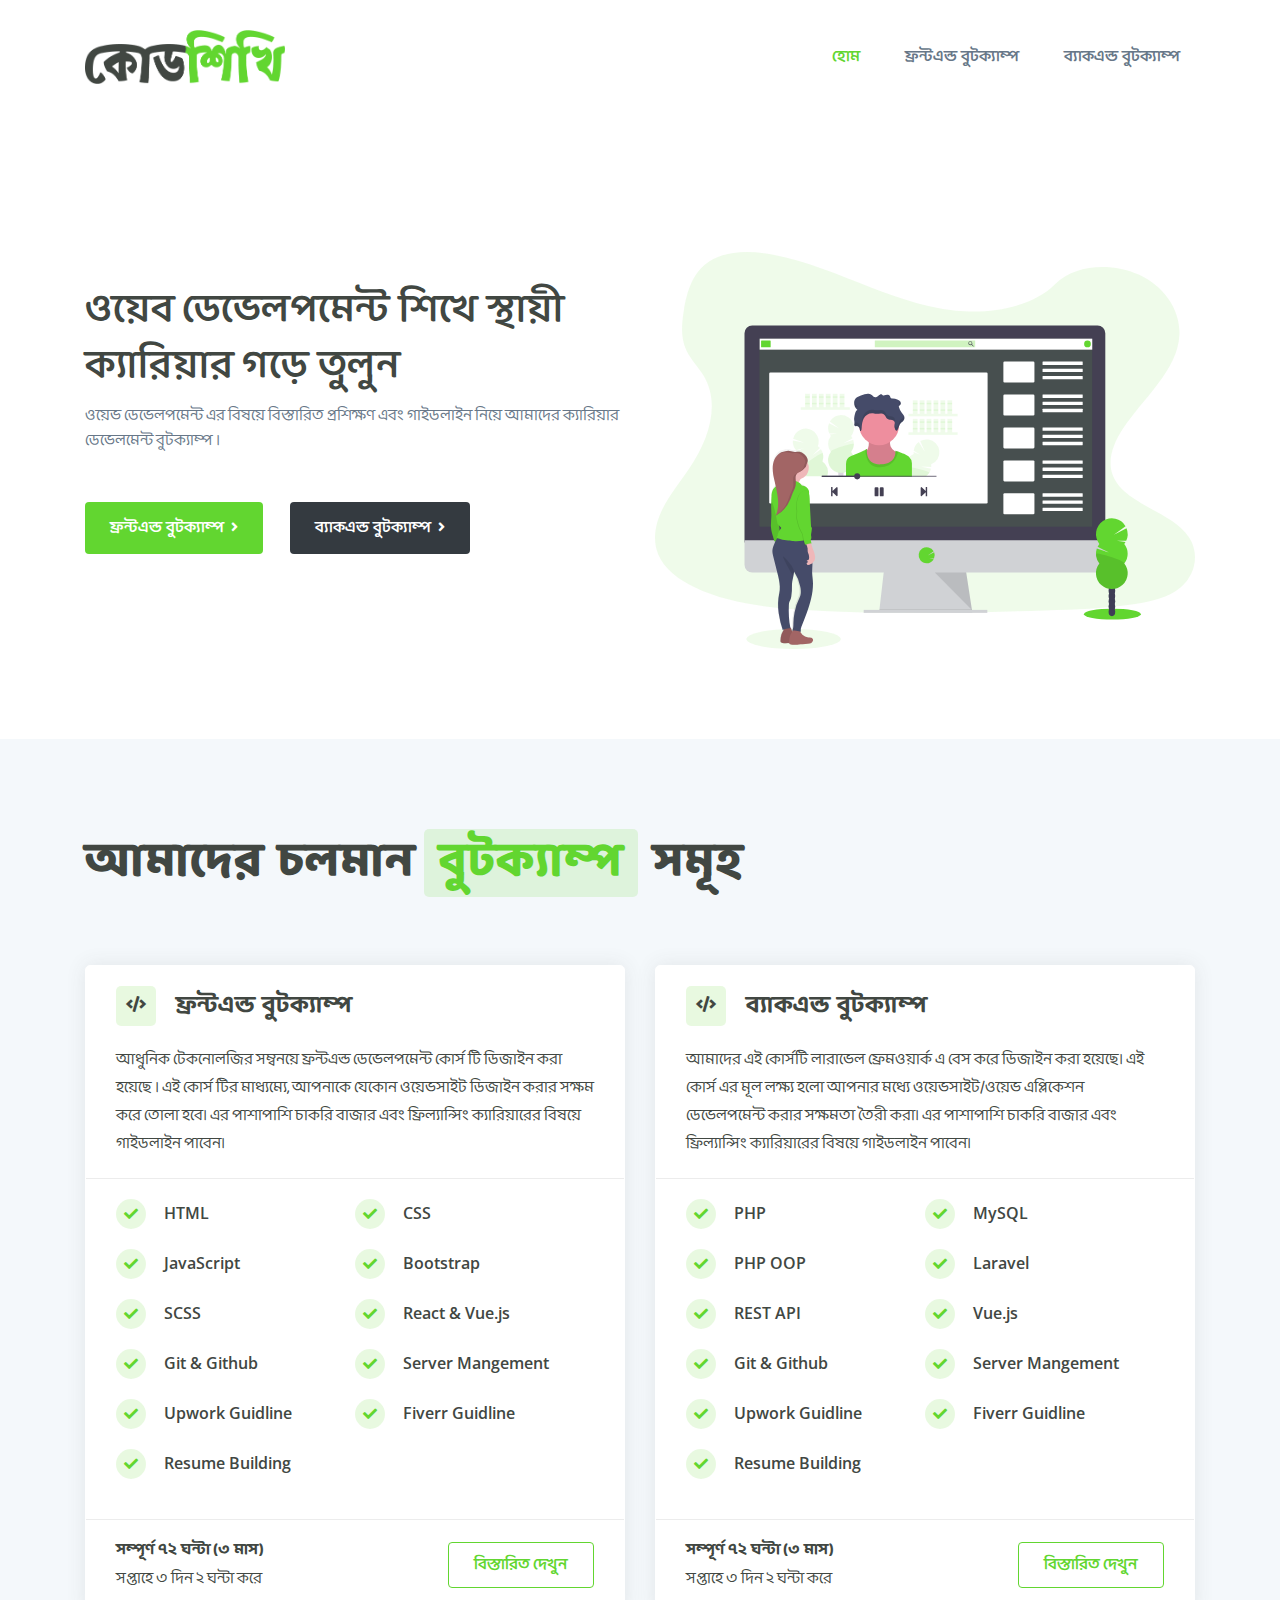
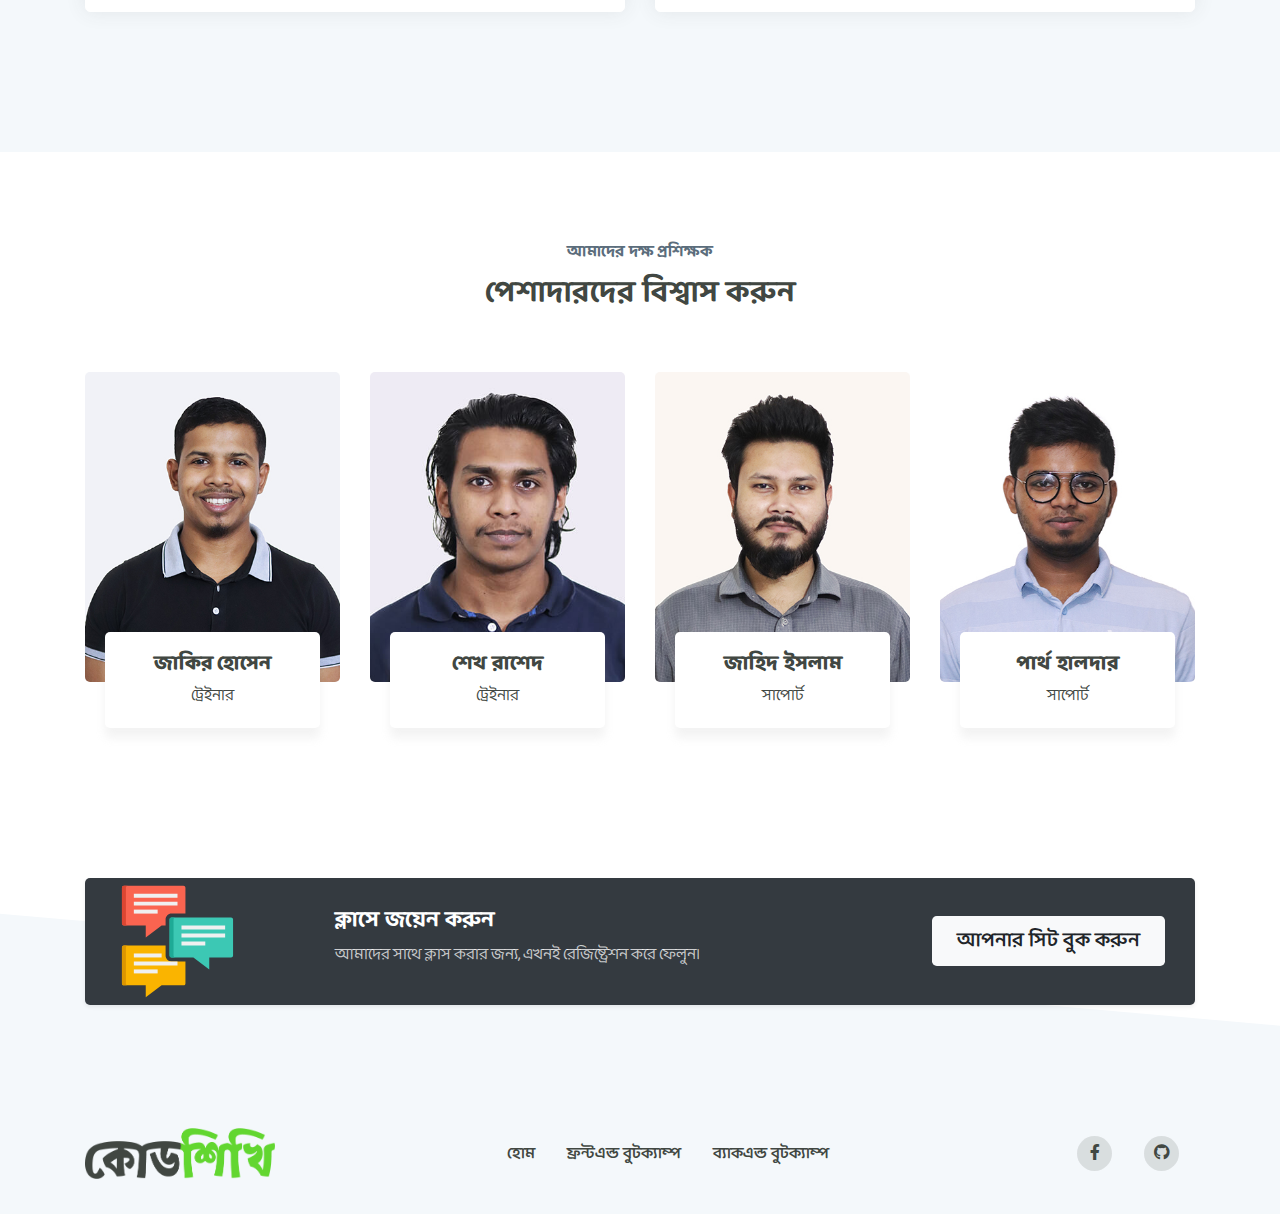
==== commit 8b6ab4b5: "added github icons & social links on footer icons" ====
--- a/index.html
+++ b/index.html
@@ -5,6 +5,8 @@
     <meta charset="UTF-8">
     <meta name="viewport" content="width=device-width, initial-scale=1.0">
     <title> কোডশিখি - ক্যারিয়ার ডেভেলপমেন্ট বুটক্যাম্প </title>
+    <!-- Favicon  -->
+    <link rel="shortcut icon" href="assets/images/icon.png" type="image/x-icon">
     <!-- Fontawesome -->
     <link rel="stylesheet" href="assets/css/all.min.css">
     <!-- Bootstrap -->
@@ -355,7 +357,8 @@
                         <li><a href="backend-bootcamp.html"> ব্যাকএন্ড বুটক্যাম্প </a> </li>
                     </ul>
                     <ul class="footer__social-icon ml-0">
-                        <li><a href="#"><i class="fab fa-facebook-f"></i></a></li>
+                        <li><a href="https://www.facebook.com/codeshikhibd" target="__blank"><i class="fab fa-facebook-f"></i></a></li>
+                        <li><a href="https://github.com/codeshikhi" target="__blank"><i class="fab fa-github"></i></a></li>
                     </ul>
                 </div>
             </div>
--- a/assets/css/main.css
+++ b/assets/css/main.css
@@ -2,8 +2,7 @@
 * {
   margin: 0;
   padding: 0;
-  -webkit-box-sizing: border-box;
-          box-sizing: border-box;
+  box-sizing: border-box;
 }
 
 ul,
@@ -28,8 +27,7 @@
 input {
   border: none;
   outline: none;
-  -webkit-box-shadow: none;
-          box-shadow: none;
+  box-shadow: none;
 }
 
 article,
@@ -55,8 +53,7 @@
   /* 1 */
   text-decoration: underline;
   /* 2 */
-  -webkit-text-decoration: underline dotted;
-          text-decoration: underline dotted;
+  text-decoration: underline dotted;
   /* 2 */
 }
 
@@ -64,13 +61,6 @@
  * Remove the text shadow on text selections (opinionated).
  * 1. Restore the coloring undone by defining the text shadow (opinionated).
  */
-::-moz-selection {
-  background-color: #b3d4fc;
-  /* 1 */
-  color: #000000;
-  /* 1 */
-  text-shadow: none;
-}
 
 ::selection {
   background-color: #b3d4fc;
@@ -92,7 +82,6 @@
 
 a, a:hover, a:active, a:focus {
   display: inline-block;
-  -webkit-transition: color 0.2s linear;
   transition: color 0.2s linear;
 }
 
@@ -126,12 +115,8 @@
 }
 
 ul.check-list li {
-  display: -webkit-box;
-  display: -ms-flexbox;
-  display: flex;
-  -webkit-box-align: center;
-      -ms-flex-align: center;
-          align-items: center;
+  display: flex;
+  align-items: center;
   margin-bottom: 20px;
 }
 
@@ -181,8 +166,7 @@
 }
 
 .transform-y50 {
-  -webkit-transform: translateY(50%);
-          transform: translateY(50%);
+  transform: translateY(50%);
 }
 
 .icon-box {
@@ -207,8 +191,7 @@
 }
 
 .btn-primary:hover {
-  -webkit-box-shadow: 0 5px 10px 0px rgba(65, 71, 66, 0.2);
-          box-shadow: 0 5px 10px 0px rgba(65, 71, 66, 0.2);
+  box-shadow: 0 5px 10px 0px rgba(65, 71, 66, 0.2);
 }
 
 /* ====  Responsive Css will be go here ==== */
@@ -315,8 +298,7 @@
   border-radius: 5px;
   margin-bottom: 50px;
   background-color: white;
-  -webkit-box-shadow: 0 0 20px rgba(65, 71, 66, 0.1);
-          box-shadow: 0 0 20px rgba(65, 71, 66, 0.1);
+  box-shadow: 0 0 20px rgba(65, 71, 66, 0.1);
 }
 
 .bootcamp-block .header {
@@ -324,12 +306,8 @@
 }
 
 .bootcamp-block .header .title {
-  display: -webkit-box;
-  display: -ms-flexbox;
-  display: flex;
-  -webkit-box-align: center;
-      -ms-flex-align: center;
-          align-items: center;
+  display: flex;
+  align-items: center;
   margin-bottom: 20px;
 }
 
@@ -368,11 +346,8 @@
 }
 
 .bootcamp-block .body ul.check-list {
-  display: -webkit-box;
-  display: -ms-flexbox;
-  display: flex;
-  -ms-flex-wrap: wrap;
-      flex-wrap: wrap;
+  display: flex;
+  flex-wrap: wrap;
 }
 
 .bootcamp-block .body .check-list {
@@ -390,15 +365,9 @@
 .bootcamp-block .footer {
   border-top: 1px solid #ececec;
   padding: 20px 30px;
-  display: -webkit-box;
-  display: -ms-flexbox;
-  display: flex;
-  -webkit-box-pack: justify;
-      -ms-flex-pack: justify;
-          justify-content: space-between;
-  -webkit-box-align: center;
-      -ms-flex-align: center;
-          align-items: center;
+  display: flex;
+  justify-content: space-between;
+  align-items: center;
 }
 
 .bootcamp-block .footer .info h5 {
@@ -414,8 +383,7 @@
 }
 
 .bootcamp-skew__30 {
-  -webkit-transform: perspective(300px) rotateY(-5deg) translateX(20px);
-          transform: perspective(300px) rotateY(-5deg) translateX(20px);
+  transform: perspective(300px) rotateY(-5deg) translateX(20px);
 }
 
 @media (max-width: 1024px) {
@@ -443,8 +411,7 @@
 /* === For Medium Device ( 768px - 1023px) == */
 @media (max-width: 991px) {
   .bootcamp-block.bootcamp-skew__30 {
-    -webkit-transform: none;
-            transform: none;
+    transform: none;
   }
 }
 
@@ -478,12 +445,10 @@
 }
 
 .trainer-area__image img {
-  -webkit-transition: 0.3s all linear;
   transition: 0.3s all linear;
   height: 310px;
   width: 100%;
-  -o-object-fit: cover;
-     object-fit: cover;
+  object-fit: cover;
 }
 
 .trainer-area__info {
@@ -493,8 +458,7 @@
   margin: -50px 20px 0px;
   z-index: 1;
   background-color: #ffffff;
-  -webkit-box-shadow: 0px 10px 10px rgba(195, 195, 195, 0.2);
-          box-shadow: 0px 10px 10px rgba(195, 195, 195, 0.2);
+  box-shadow: 0px 10px 10px rgba(195, 195, 195, 0.2);
 }
 
 .trainer-area__info h5 {
@@ -510,8 +474,7 @@
 }
 
 .trainer-area:hover .trainer-area__image img {
-  -webkit-transform: rotate(5deg) scale(1.1);
-          transform: rotate(5deg) scale(1.1);
+  transform: rotate(5deg) scale(1.1);
 }
 
 section.trainer {
@@ -606,15 +569,9 @@
 }
 
 .go__btns {
-  display: -webkit-box;
-  display: -ms-flexbox;
-  display: flex;
-  -webkit-box-pack: center;
-      -ms-flex-pack: center;
-          justify-content: center;
-  -webkit-box-align: center;
-      -ms-flex-align: center;
-          align-items: center;
+  display: flex;
+  justify-content: center;
+  align-items: center;
 }
 
 .go__btns li:nth-child(2) {
@@ -635,10 +592,7 @@
     width: 100% !important;
   }
   .go__btns {
-    -webkit-box-orient: vertical;
-    -webkit-box-direction: normal;
-        -ms-flex-direction: column;
-            flex-direction: column;
+    flex-direction: column;
   }
 }
 
@@ -648,12 +602,8 @@
 }
 
 .syllabus #accordion .card-header .btn {
-  display: -webkit-box;
-  display: -ms-flexbox;
-  display: flex;
-  -webkit-box-pack: justify;
-      -ms-flex-pack: justify;
-          justify-content: space-between;
+  display: flex;
+  justify-content: space-between;
   color: #414742;
 }
 
@@ -662,14 +612,11 @@
 }
 
 .syllabus #accordion .card-header .btn.collapsed i {
-  -webkit-transform: rotate(-90deg);
-          transform: rotate(-90deg);
+  transform: rotate(-90deg);
 }
 
 .syllabus #accordion .card-header .btn i {
-  -webkit-transform: rotate(90deg);
-          transform: rotate(90deg);
-  -webkit-transition: all 0.3s linear;
+  transform: rotate(90deg);
   transition: all 0.3s linear;
   margin-right: 15px;
 }
@@ -691,12 +638,8 @@
 }
 
 .syllabus #accordion .card__course-syllabus-item {
-  display: -webkit-box;
-  display: -ms-flexbox;
-  display: flex;
-  -webkit-box-pack: justify;
-      -ms-flex-pack: justify;
-          justify-content: space-between;
+  display: flex;
+  justify-content: space-between;
   margin: 16px 0px;
 }
 
@@ -707,6 +650,10 @@
 
 .toggle {
   margin-bottom: 10px;
+}
+
+.toggle.active .icon-group i.down-arrow {
+  transform: rotate(90deg);
 }
 
 .toggle.active .header {
@@ -722,15 +669,9 @@
 }
 
 .toggle .header {
-  display: -webkit-box;
-  display: -ms-flexbox;
-  display: flex;
-  -webkit-box-pack: justify;
-      -ms-flex-pack: justify;
-          justify-content: space-between;
-  -webkit-box-align: center;
-      -ms-flex-align: center;
-          align-items: center;
+  display: flex;
+  justify-content: space-between;
+  align-items: center;
   border: 1px solid rgba(65, 71, 66, 0.2);
   padding: 10px 30px;
   border-radius: 5px;
@@ -754,15 +695,9 @@
 }
 
 .toggle .content .class {
-  display: -webkit-box;
-  display: -ms-flexbox;
-  display: flex;
-  -webkit-box-pack: justify;
-      -ms-flex-pack: justify;
-          justify-content: space-between;
-  -webkit-box-align: center;
-      -ms-flex-align: center;
-          align-items: center;
+  display: flex;
+  justify-content: space-between;
+  align-items: center;
   margin-bottom: 5px;
 }
 
@@ -780,12 +715,8 @@
 }
 
 .toggle .icon-group {
-  display: -webkit-box;
-  display: -ms-flexbox;
-  display: flex;
-  -webkit-box-align: center;
-      -ms-flex-align: center;
-          align-items: center;
+  display: flex;
+  align-items: center;
 }
 
 .toggle .icon-group i {
@@ -892,8 +823,7 @@
 
 @media (min-width: 576px) and (max-width: 767px) {
   .got-question {
-    -ms-flex-wrap: wrap;
-        flex-wrap: wrap;
+    flex-wrap: wrap;
     background-position: center left;
     background-size: 150px;
   }
@@ -918,15 +848,9 @@
 
 @media (min-width: 992px) {
   .got-question {
-    display: -webkit-box;
-    display: -ms-flexbox;
     display: flex;
-    -webkit-box-pack: justify;
-        -ms-flex-pack: justify;
-            justify-content: space-between;
-    -webkit-box-align: center;
-        -ms-flex-align: center;
-            align-items: center;
+    justify-content: space-between;
+    align-items: center;
   }
 }
 
@@ -939,12 +863,8 @@
 }
 
 .footer__menues {
-  display: -webkit-box;
-  display: -ms-flexbox;
-  display: flex;
-  -webkit-box-pack: center;
-      -ms-flex-pack: center;
-          justify-content: center;
+  display: flex;
+  justify-content: center;
 }
 
 .footer__menues li {
@@ -964,13 +884,9 @@
 }
 
 .footer__social-icon {
-  display: -webkit-box;
-  display: -ms-flexbox;
   display: flex;
   margin-left: auto;
-  -webkit-box-pack: end;
-      -ms-flex-pack: end;
-          justify-content: flex-end;
+  justify-content: flex-end;
 }
 
 .footer__social-icon li {
@@ -993,15 +909,9 @@
 }
 
 .footer .footer-content {
-  display: -webkit-box;
-  display: -ms-flexbox;
-  display: flex;
-  -webkit-box-pack: justify;
-      -ms-flex-pack: justify;
-          justify-content: space-between;
-  -webkit-box-align: center;
-      -ms-flex-align: center;
-          align-items: center;
+  display: flex;
+  justify-content: space-between;
+  align-items: center;
 }
 
 /* ====  Responsive Css will be go here ==== */
@@ -1034,18 +944,14 @@
   width: calc(100% + 200px);
   height: 200px;
   background-color: white;
-  -webkit-transform: rotate(5deg);
-          transform: rotate(5deg);
+  transform: rotate(5deg);
   z-index: 1;
 }
 
 @media (max-width: 767px) {
   .footer-content {
-    -ms-flex-wrap: wrap;
-        flex-wrap: wrap;
-    -webkit-box-pack: center;
-        -ms-flex-pack: center;
-            justify-content: center;
+    flex-wrap: wrap;
+    justify-content: center;
   }
   .footer-content .footer__menues {
     margin-top: 30px;
@@ -1092,8 +998,7 @@
     width: 100%;
   }
   .bootcamp-block .footer {
-    -ms-flex-wrap: wrap;
-        flex-wrap: wrap;
+    flex-wrap: wrap;
   }
   .banner__image {
     display: none;
@@ -1102,9 +1007,7 @@
 
 @media (max-width: 767px) {
   .footer .footer-content {
-    -webkit-box-pack: center;
-        -ms-flex-pack: center;
-            justify-content: center;
+    justify-content: center;
   }
   .footer-content .footer__social-icon {
     margin-top: 20px;
@@ -1152,8 +1055,7 @@
 .subbanner .avatar img {
   width: 30px;
   height: 30px;
-  -o-object-fit: cover;
-     object-fit: cover;
+  object-fit: cover;
   border-radius: 50%;
 }
 
@@ -1163,7 +1065,6 @@
 
 .subbanner .link-underline {
   color: #677788;
-  -webkit-transition: .3s !important;
   transition: .3s !important;
   font-weight: 600;
   border-bottom: 1px dotted #677788;
@@ -1209,8 +1110,7 @@
 .featurescard {
   max-width: 81%;
   border: 0;
-  -webkit-box-shadow: 0px 12px 15px rgba(140, 152, 164, 0.1);
-          box-shadow: 0px 12px 15px rgba(140, 152, 164, 0.1);
+  box-shadow: 0px 12px 15px rgba(140, 152, 164, 0.1);
 }
 
 .featurescard .card-body {
@@ -1292,18 +1192,14 @@
     max-width: 100%;
   }
   .bootcamp-skew__30 {
-    -webkit-transform: perspective(0px) rotateY(0deg) translateX(0px);
-            transform: perspective(0px) rotateY(0deg) translateX(0px);
+    transform: perspective(0px) rotateY(0deg) translateX(0px);
   }
 }
 
 @media (max-width: 991px) {
   .features .check-list {
-    display: -webkit-box;
-    display: -ms-flexbox;
     display: flex;
-    -ms-flex-wrap: wrap;
-        flex-wrap: wrap;
+    flex-wrap: wrap;
   }
   .features .check-list li {
     width: 50%;
@@ -1346,36 +1242,24 @@
 }
 
 .platform__logo img {
-  width: 55px;
+  width: 60px;
+  height: 60px;
 }
 
 .platform__list {
   width: 100%;
-  display: -webkit-box;
-  display: -ms-flexbox;
-  display: flex;
-  -ms-flex-wrap: wrap;
-      flex-wrap: wrap;
-  -webkit-box-align: center;
-      -ms-flex-align: center;
-          align-items: center;
-  -webkit-box-pack: center;
-      -ms-flex-pack: center;
-          justify-content: center;
+  display: flex;
+  flex-wrap: wrap;
+  align-items: center;
+  justify-content: center;
 }
 
 .platform__logo {
   width: 30%;
   height: 130px;
-  display: -webkit-box;
-  display: -ms-flexbox;
-  display: flex;
-  -webkit-box-pack: center;
-      -ms-flex-pack: center;
-          justify-content: center;
-  -webkit-box-align: center;
-      -ms-flex-align: center;
-          align-items: center;
+  display: flex;
+  justify-content: center;
+  align-items: center;
   border-bottom: 1px solid #eee;
   border-right: 1px solid #eee;
 }
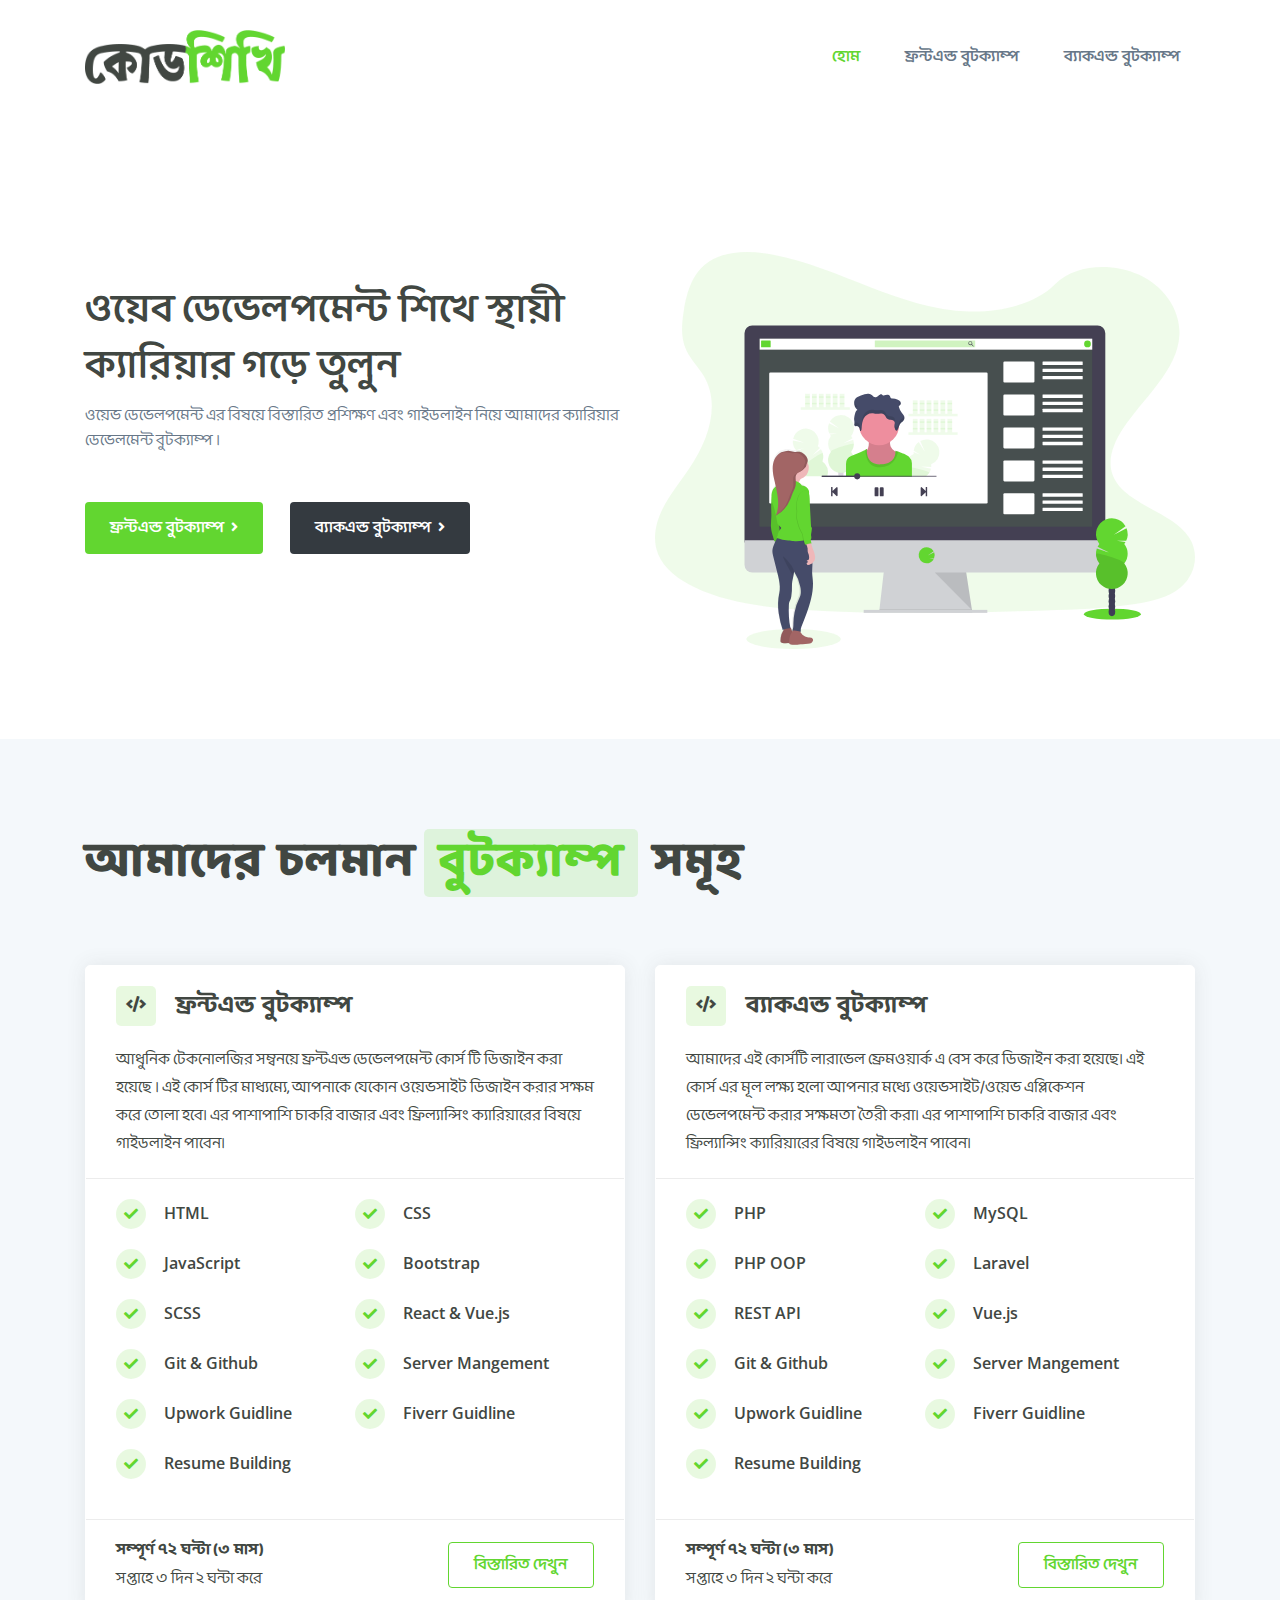
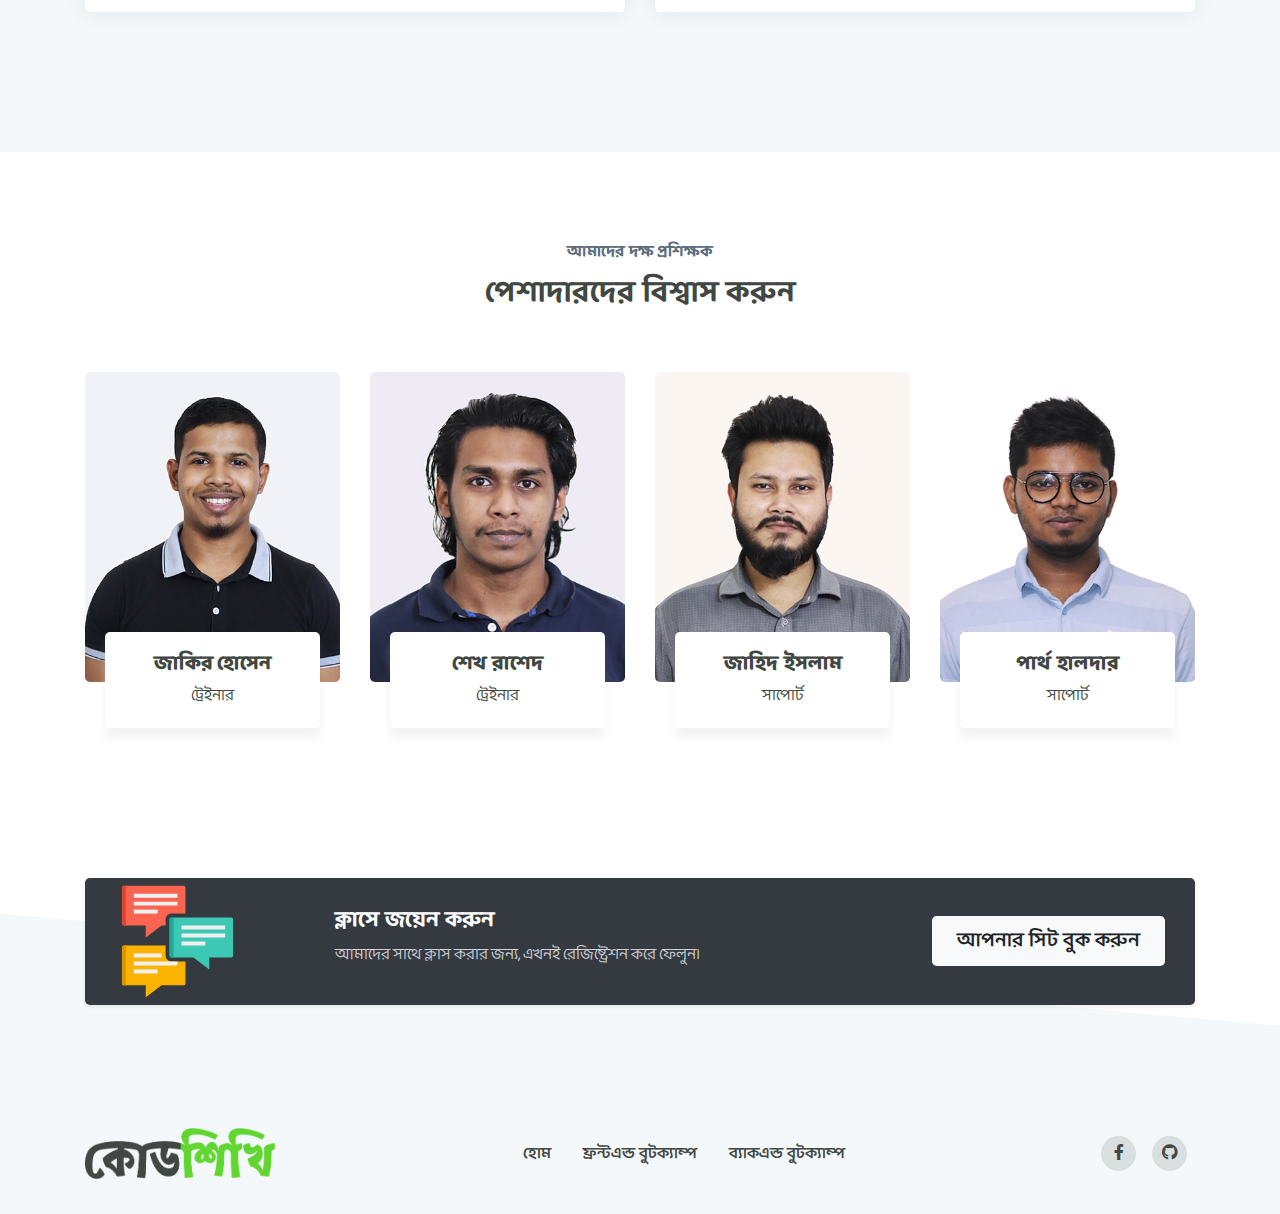
==== commit 7a751a46: "added form link for registration" ====
--- a/index.html
+++ b/index.html
@@ -333,9 +333,9 @@
                 <div class="got-question bg-dark shadow-sm">
                     <div class="got-question__info">
                         <h5> ক্লাসে জয়েন করুন </h5>
-                        <p> আমাদের সাথে ক্লাস করার জন্য, এখনই রেজিষ্ট্রেশন করে ফেলুন। </p>
-                    </div>
-                    <a href="#" class="btn btn-light btn-lg"> আপনার সিট বুক করুন </a>
+                        <p> আমাদের সাথে ক্লাস করার জন্য, এখনই রেজিষ্ট্রেশন করে ফেলুন।</p>
+                    </div>
+                    <a href="https://docs.google.com/forms/d/e/1FAIpQLSfgN2fcQCTsMMuh0TSUChX6kWtSUc7weJDGMoR0oMHLvwuRdQ/viewform?fbclid=IwAR0AMGPEG5oKW5YxPEf3yCvsEkzQTUNKic7zvgbPZoAHi0yV7S15948O_wk" class="btn btn-light btn-lg"> আপনার সিট বুক করুন </a>
                 </div>
             </div>
         </section>
--- a/assets/css/main.css
+++ b/assets/css/main.css
@@ -890,7 +890,7 @@
 }
 
 .footer__social-icon li {
-  margin: 0px 16px;
+  margin: 0px 8px;
 }
 
 .footer__social-icon li a {
